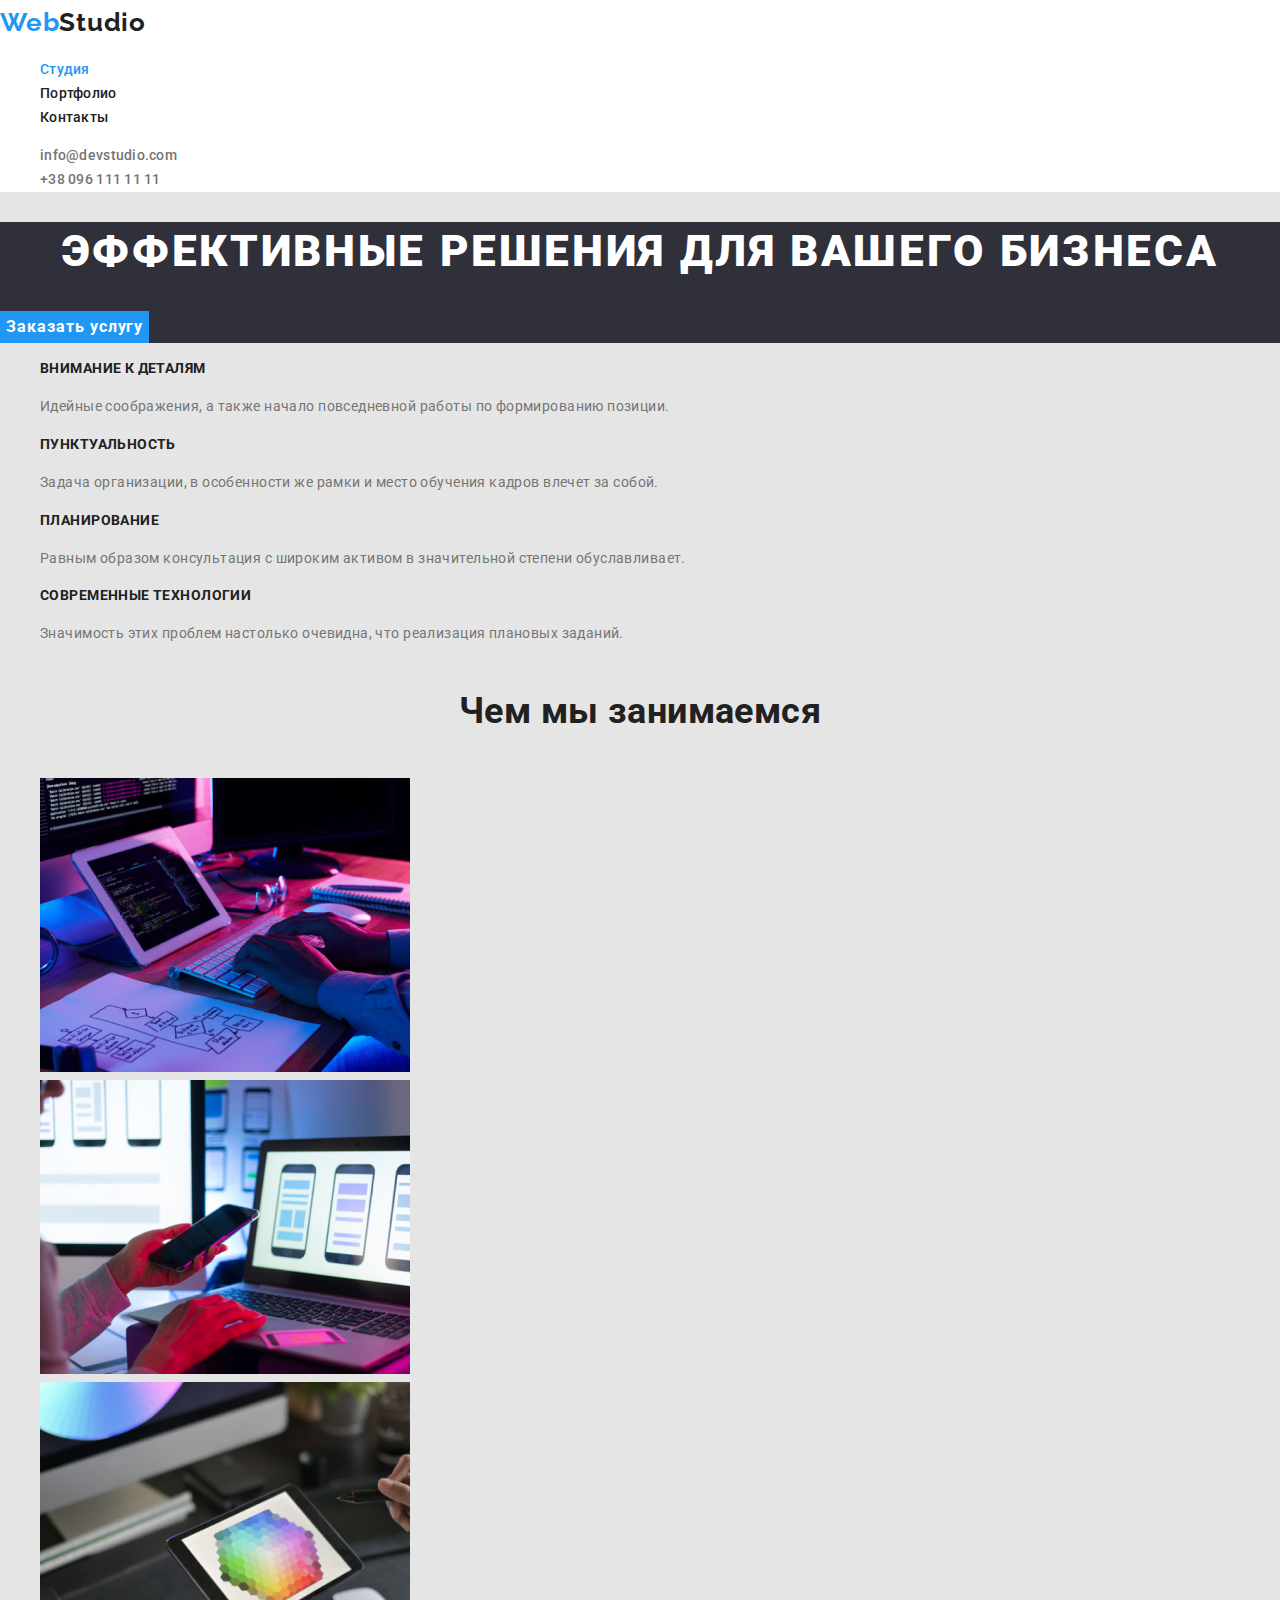
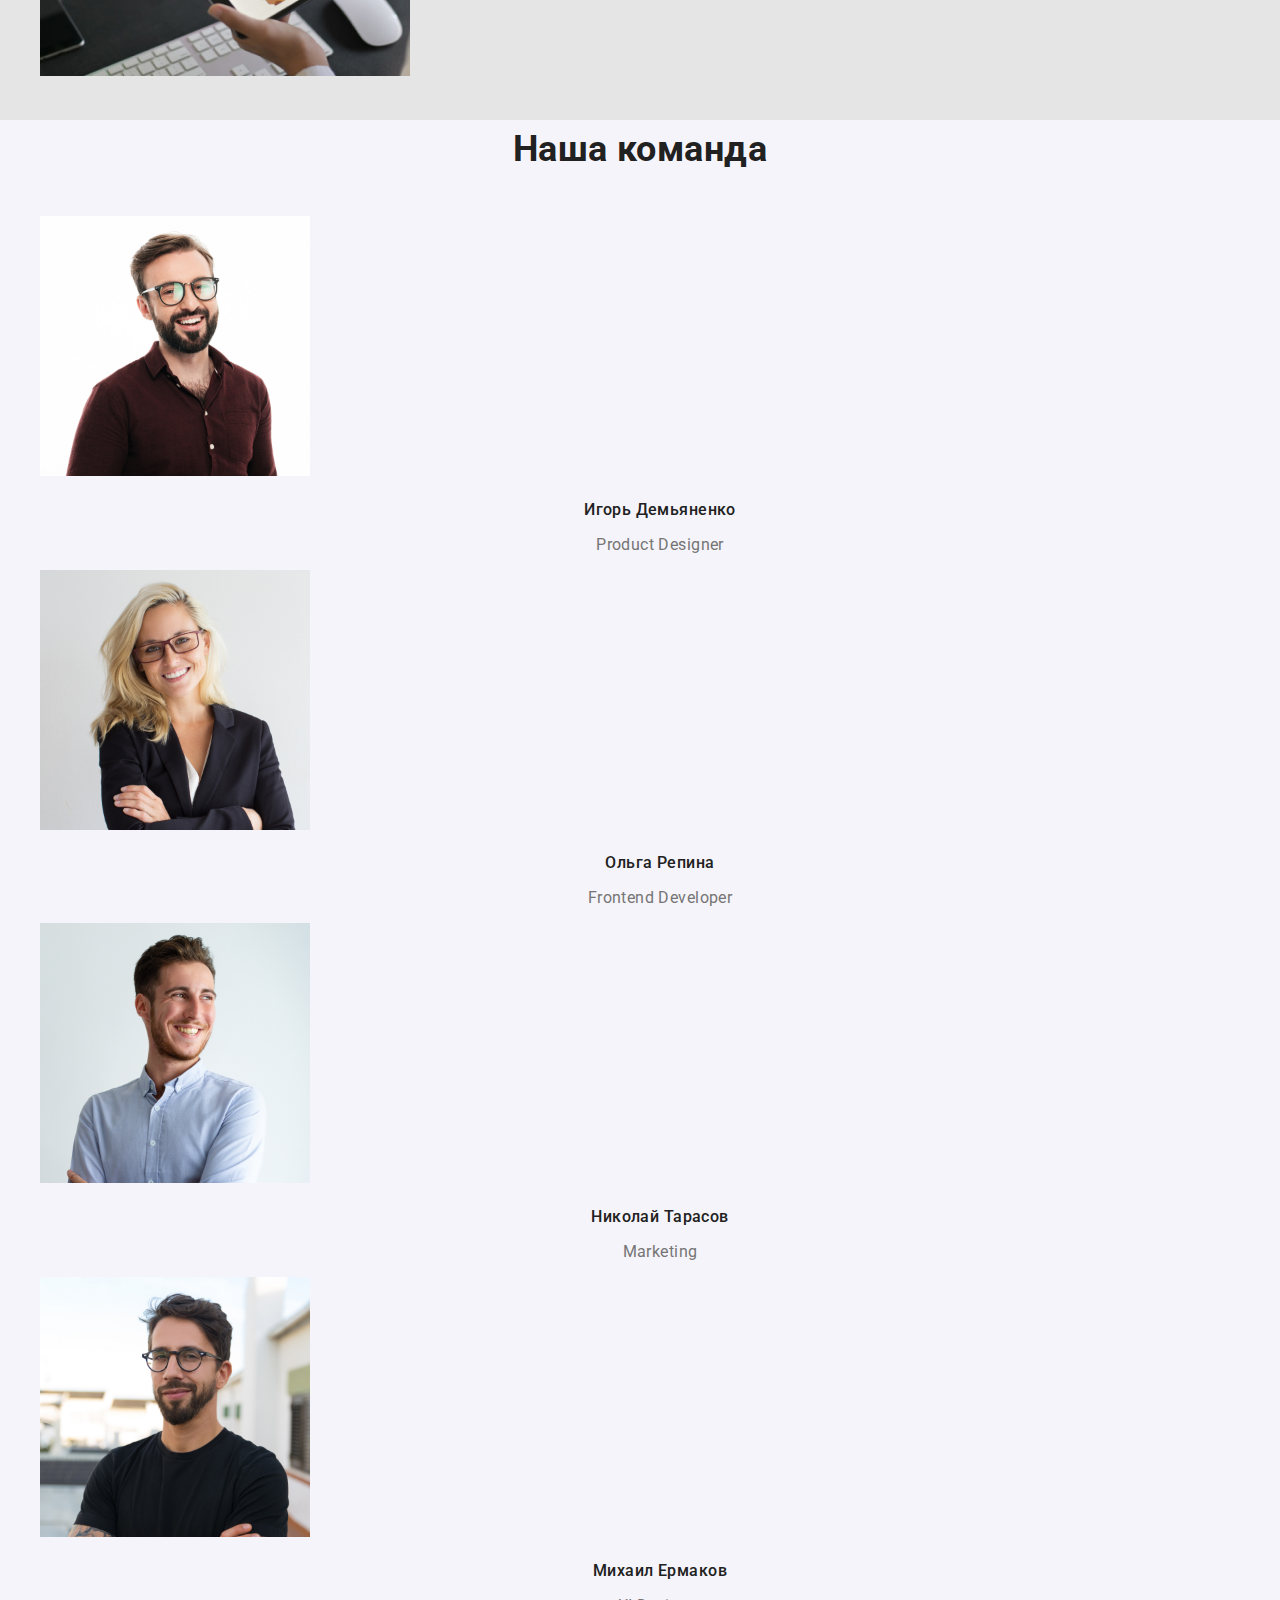
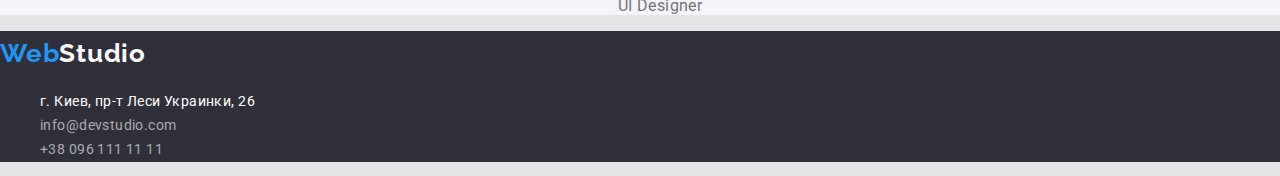
==== index.html @ c9cb8ce9 "створюэ стартовы сторынки проекту дз" ====
<!DOCTYPE html>
<html lang="ru">
  <head>
    <meta charset="UTF-8" />
    <meta name="viewport" content="width=device-width, initial-scale=1.0" />
    <title>WebStudio</title>
    <link href="https://fonts.googleapis.com/css2?family=Roboto:wght@400;500;700;900&display=swap" rel="stylesheet">
    <link rel="stylesheet" href="./css/normalize.css">
    <link rel="stylesheet" href="./css/styles.css">
  </head>
 <body>
    <header class="bg-color-white">
        <a href="./index.html" class="logo logo-color-header link-hf">
            <span class="logo-color">Web</span>Studio
        </a>
        <nav>
            <ul class="list menu">
                <li class="menu-item"> 
                    <a href="./index.html" class="link menu-link current">Студия</a>
              </li>
                <li> 
                    <a href="./portfolio.html" class="link menu-link">Портфолио</a>
              </li>
                <li> 
                    <a href="" class="link menu-link">Контакты</a>
              </li>
            </ul>   
        </nav>
      

      <ul class="list">
          <li>
              <a href="mailto:info@devstudio.com" class="link menu-link contacts ">info@devstudio.com</a>
          </li>
          <li>
              <a href="tel:+380961111111" class="link menu-link contacts">+38 096 111 11 11</a>
        </li>
      </ul>
    </header>
    
    <main>
        <div class="bg-color-dark">
            <section>
                <h1 class="page-title">Эффективные решения для вашего бизнеса</h1>
                    <button class="btn btn-studia" type="button">
                        Заказать услугу
                    </button>
            </section>
         </div>
    
        <section class="section">
            <ul class="list">
                <li>
                    <h2 class="section-title-caps">Внимание к деталям</h2>
                    <p>Идейные соображения, а также начало повседневной работы по формированию позиции.</p>
                </li>
                <li>
                    <h2 class="section-title-caps">Пунктуальность</h2>
                    <p>Задача организации, в особенности же рамки и место обучения кадров влечет за собой.</p>
                </li>
                <li>
                    <h2 class="section-title-caps">Планирование</h2>
                    <p>Равным образом консультация с широким активом в значительной степени обуславливает.</p>
                </li>
                <li>
                    <h2 class="section-title-caps">Современные технологии</h2>
                    <p>Значимость этих проблем настолько очевидна, что реализация плановых заданий.</p>
                </li>
            </ul>
        </section>
    
        <section class="section">
            <h3 class="section-title">Чем мы занимаемся</h3>
            <ul class="list">
                <li> <img src="./images/work_1.jpg" alt="разработка сайтов" width="370"></li>    
                <li><img src="./images/work_2.jpg" alt="разработка телефонных приложений" width="370"></li>
                <li><img src="./images/work_3.jpg" alt="дизайн" width="370"></li>
            </ul> 
        </section>
    
        <section class="section bg-color-blu">
            <h3 class="section-title">Наша команда</h3>
            <ul class="list">
                <li><img src="./images/product_designer.jpg" alt="Игорь Демьяненко Product Designer" width="270"/>
                    <h3 class="section-title-mini">Игорь Демьяненко</h3>
                    <p lang="en" class="paragraf">Product Designer</p>
                </li>
                <li><img src="./images/frontend_developer.jpg" alt="Ольга Репина Frontend Developer" width="270"/>
                    <h3 class="section-title-mini">Ольга Репина</h3>
                    <p lang="en" class="paragraf">Frontend Developer</p>
                </li>
                <li><img src="./images/marketing.jpg" alt="Николай Тарасов Marketing" width="270"/>
                    <h3 class="section-title-mini">Николай Тарасов</h3>
                    <p lang="en" class="paragraf">Marketing</p>
                </li>
                <li><img src="./images/uidesigner.jpg" alt="Михаил Ермаков UI Designer" width="270"/>
                    <h3 class="section-title-mini">Михаил Ермаков</h3>
                    <p lang="en" class="paragraf">UI Designer</p>
                </li>
                
            </ul>
    
        </section>
    </main>

<footer class="bg-color-dark">
    <a href="index.html#studia" class="logo logo-color-footer link-hf">
        <span class="logo-color">Web</span>Studio
    </a>
    <address>
        <ul class="list"> 
            <li><a href="https://goo.gl/maps/6ceKZBEV4WaBG7hH8" class="link footer-text address-color" target="blank" rel="noopener norefere">г. Киев, пр-т Леси Украинки, 26</a></li>
            <li><a href="mailto:info@devstudio.com" class="link footer-text mt-color">info@devstudio.com</a> <br></li>
            <li><a href="tel:+380961111111" class="link footer-text mt-color">+38 096 111 11 11</a></li>
        </ul>
    </address>
      

</footer>

  </body>
</html>
---- css/styles.css ----
/* raleway-700 - latin_cyrillic */
@font-face {
    font-family: 'Raleway';
    font-style: normal;
    font-weight: 700;
    src: url('../fonts/raleway-v18-latin_cyrillic-700.eot'); 
    src: local(''),
         url('../fonts/raleway/raleway-v18-latin_cyrillic-700.eot?#iefix') format('embedded-opentype'), 
         url('../fonts/raleway/raleway-v18-latin_cyrillic-700.woff2') format('woff2'),
         url('../fonts/raleway/raleway-v18-latin_cyrillic-700.woff') format('woff'), 
         url('../fonts/raleway/raleway-v18-latin_cyrillic-700.ttf') format('truetype'),
         url('../fonts/raleway/raleway-v18-latin_cyrillic-700.svg#Raleway') format('svg');
  }


:root {
    --primari-text-color: #757575;
    --title-text-color: #212121;
    --accent-color: #2196F3;
    --title-page-color: #FFFFFF;
    --bg-color: #E5E5E5;
    --bg-dark-color: #2F303A;
    --bg-color-blu: #F5F4FA;
}

body {
    font-family: "Roboto", sans-serif;
    font-weight: 400;
    font-size: 14px;
    line-height: 1.71;
    letter-spacing: 0.03em;
    color: var(--primari-text-color);
    background-color: var(--bg-color); 
    width: 100%;

}

.list {
    list-style: none;
}

/* стилі для всіх ссилок */
.link,
.link-hf {
    color: inherit;
    text-decoration: none;
}

.link:hover,
.link:focus { 
    color: var(--accent-color);
}
 

 /* стилі для кнопок */
 .btn {
    
    font-family: inherit;
    font-size: 16px;
    text-align: center;
 }

 .btn-studia {
    font-weight: 700;
    line-height:1.87;
    display: flex;
    align-items: center;
    letter-spacing: 0.06em;
    color: var(--title-page-color);
    background-color: var(--accent-color);
    border: none;
 }

 .btn-portfolio {
    font-weight: 500;
    line-height:1.62;
    letter-spacing: 0.03em;
    color: var(--title-text-color);
    background-color:#F5F4FA;
    border: none;
 }
.btn-portfolio:hover,
.btn-portfolio:focus {
    background-color: var(--accent-color);
    color: var(--title-page-color);
}

 
 /* стилі для лого*/
 .logo {
    font-family: "Raleway", sans-serif;
    font-weight: 700;
    font-size: 26px;
    line-height: 1,192;
    letter-spacing: 0.03em;
}
.logo-color {
    color: var(--accent-color);
}

.logo-color-header {
    color: var(--title-text-color);
}

.logo-color-footer {
    color: var(--title-page-color);
}


 /* стилі для меню */
.menu-link,
.contacts {
    font-weight: 500;
    font-size: 14px;
    line-height: 1.142;
    letter-spacing: 0.02em;
    color: var(--title-text-color);
}

.current {
    color: var(--accent-color);
}

.contacts {
    color: var(--primari-text-color);
}

/* стилі для всіх заголовків  */
.section-title {
    color: var(--title-text-color);
    font-weight: 700;
    font-size: 36px;
    line-height: 1.66;
    text-align: center;
}



.section-title-mini {
    font-size: 16px;
    line-height: 1.187;
    font-weight: 500;
    text-align: center;
    color: var(--title-text-color);
    
}


.section-title-caps {
    font-weight: 700;
    font-size: 14px;
    line-height: 1.14x;
    text-transform: uppercase;
    color: var(--title-text-color);
    
}


 .page-title {
    color: var(--title-page-color);
    font-size: 44px;
    font-weight: 900;
    line-height: 1.36;
    letter-spacing: 0.06em;
    text-align: center;
    text-transform: uppercase;   
 }

 .title-progect {
    font-weight: 700;
    font-size: 18px;
    line-height: 2;
    letter-spacing: 0.06em;
    color: var(--title-text-color);
}

/* стилі для тексту */
.paragraf {
    font-size: 16px;
    line-height: 1.187;
    text-align: center;
}

.paragraf-ptf {
    font-size: 16px;
    line-height: 1.87;
}

.footer-text {
    font-weight: 400;
    font-size: 14px;
    line-height: 1.71;
    }

.address-color {
    color: var(--title-page-color);
}

.mt-color {
    color: rgba(255, 255, 255, 0.6);
}

address {
    font-style: normal;
}


/* стилі для фону */
.bg-color-dark {
    background-color: var(--bg-dark-color);
}

.bg-color-white {
    background: var(--title-page-color);
}

.bg-color-blu {
    background: var(--bg-color-blu);
}


/* довжина сторінки */
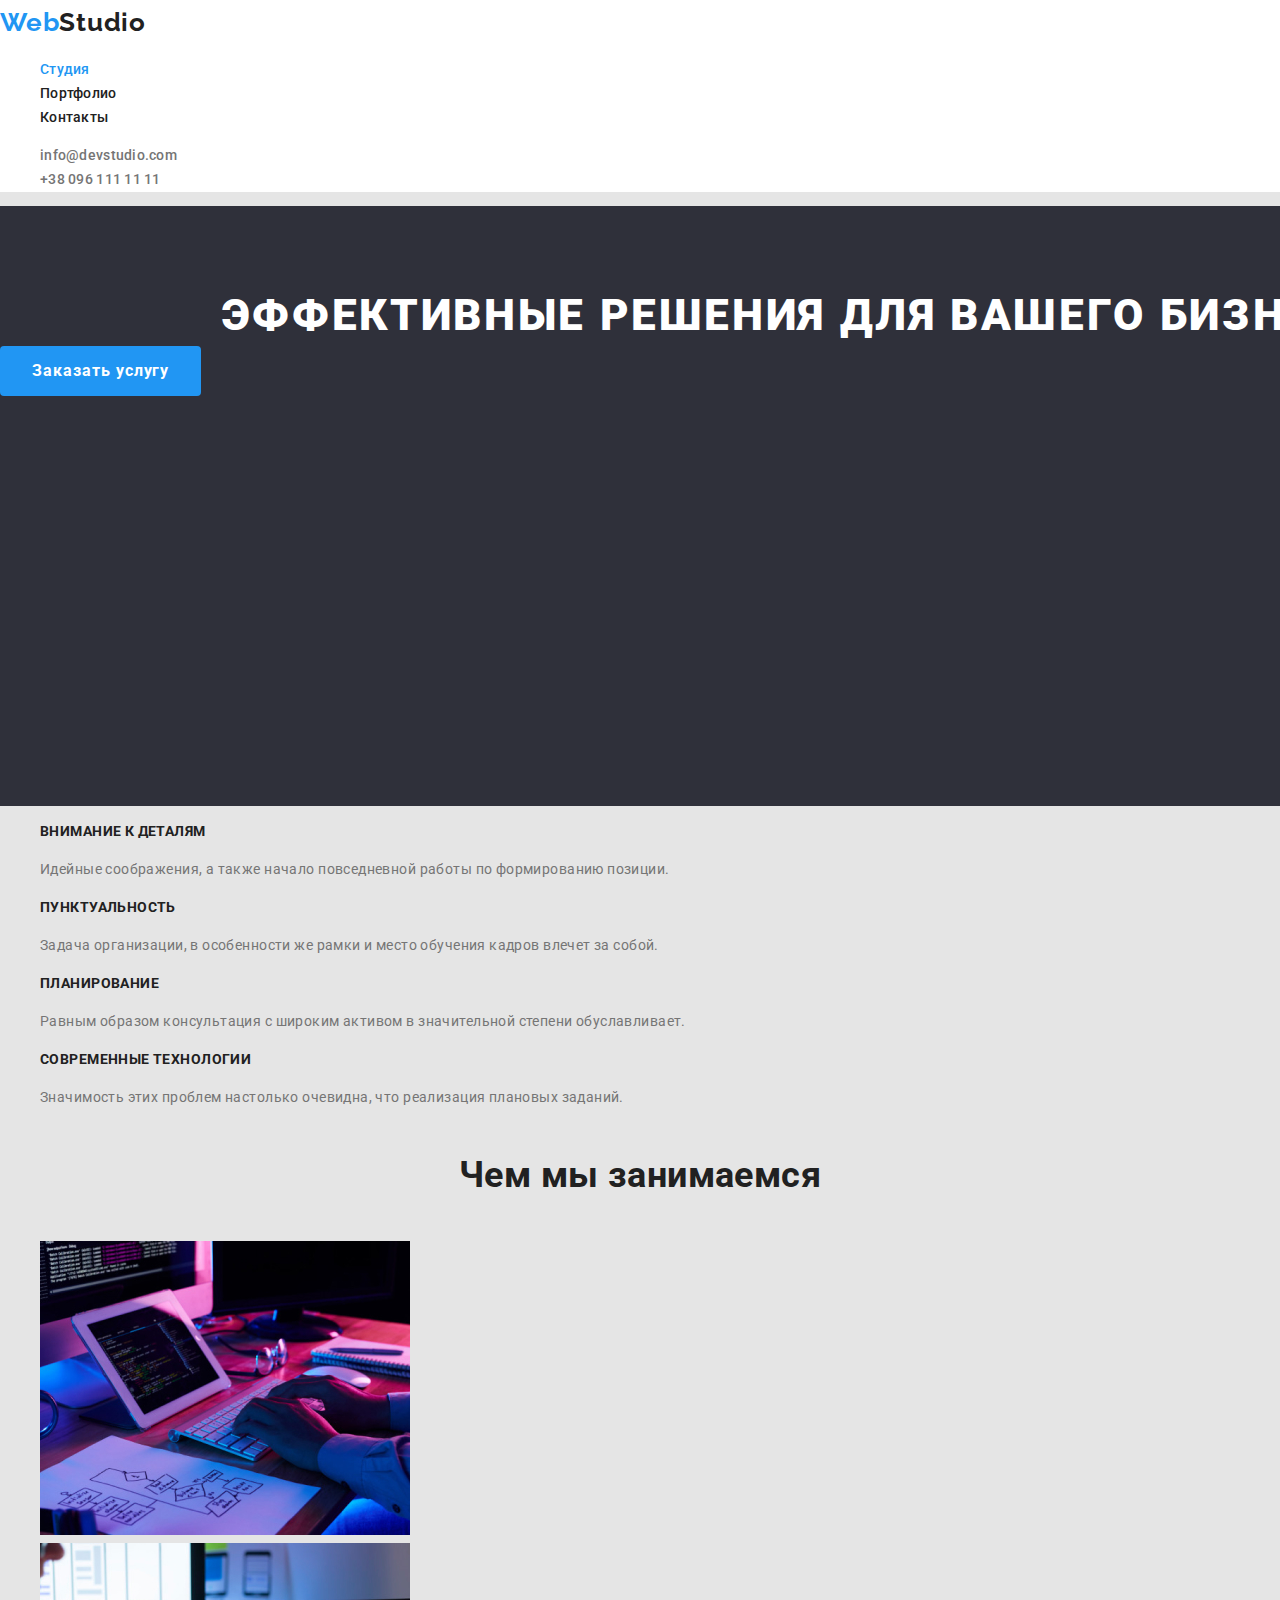
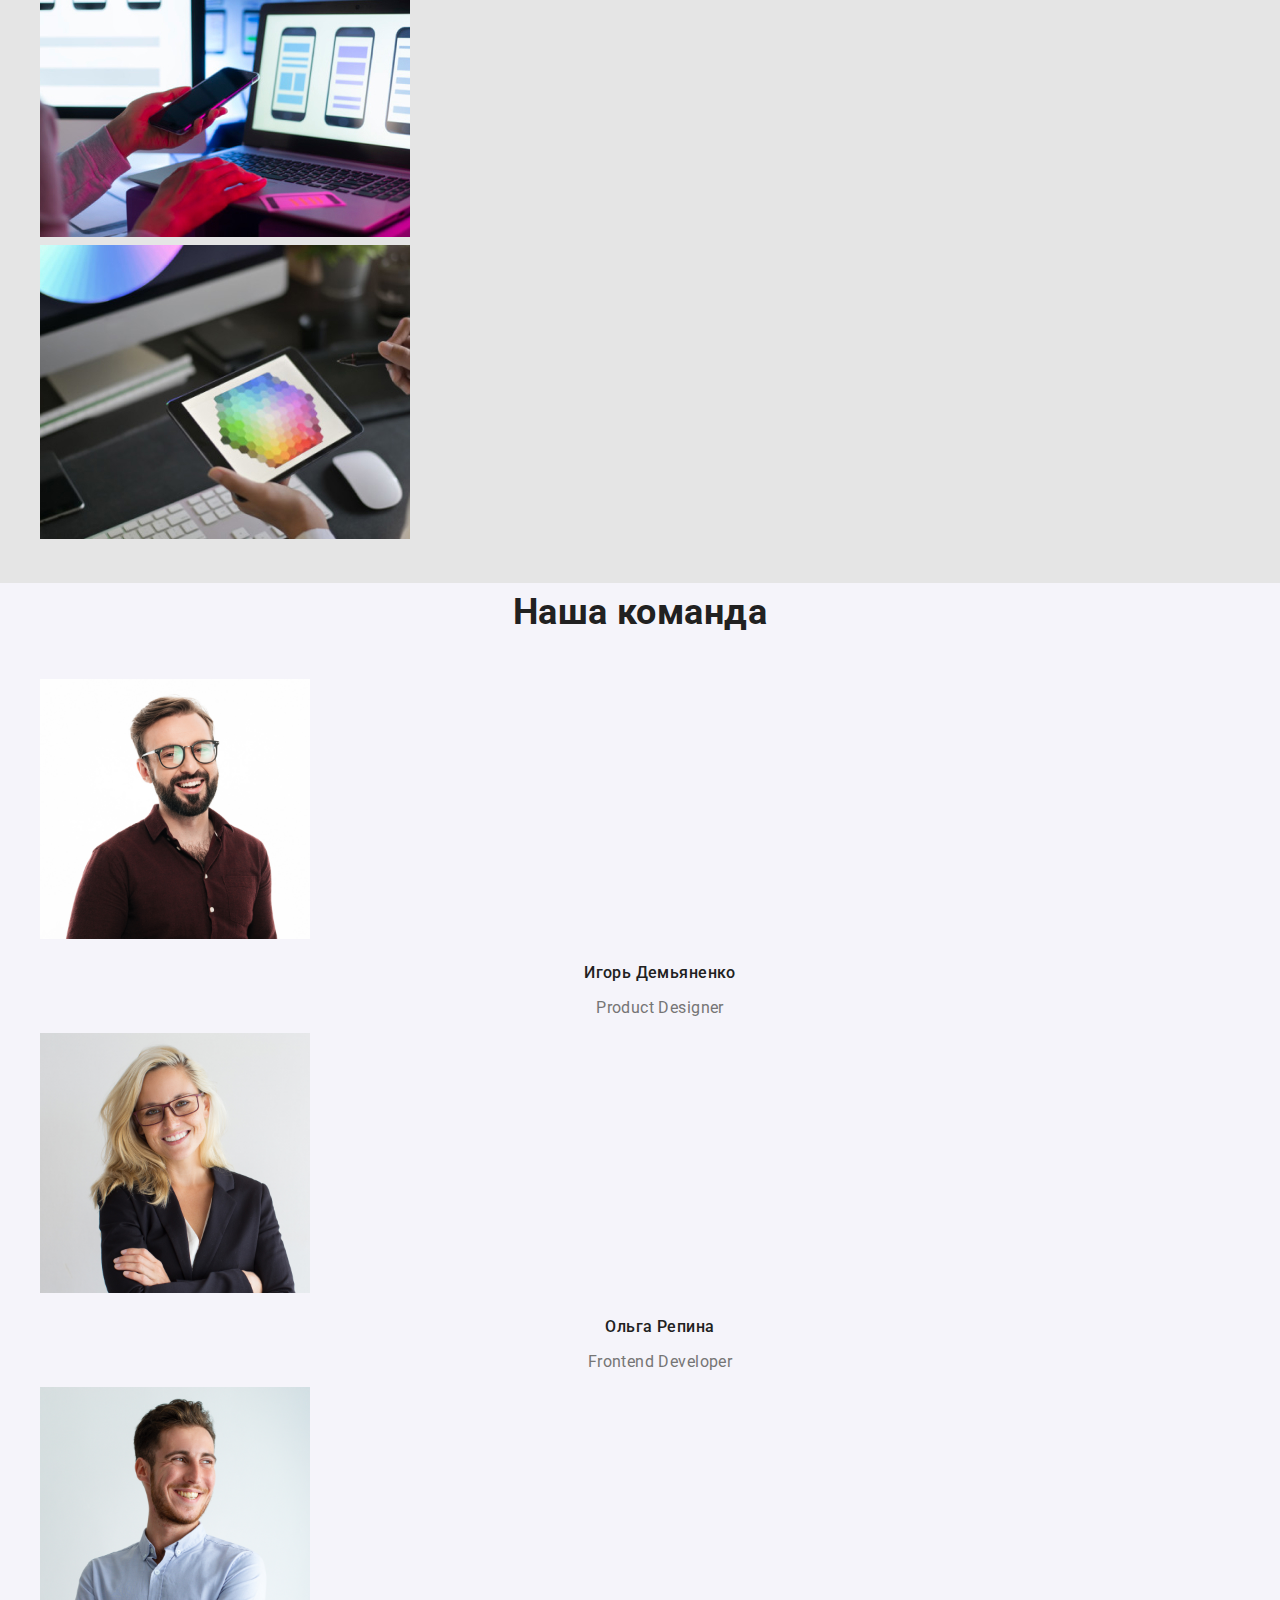
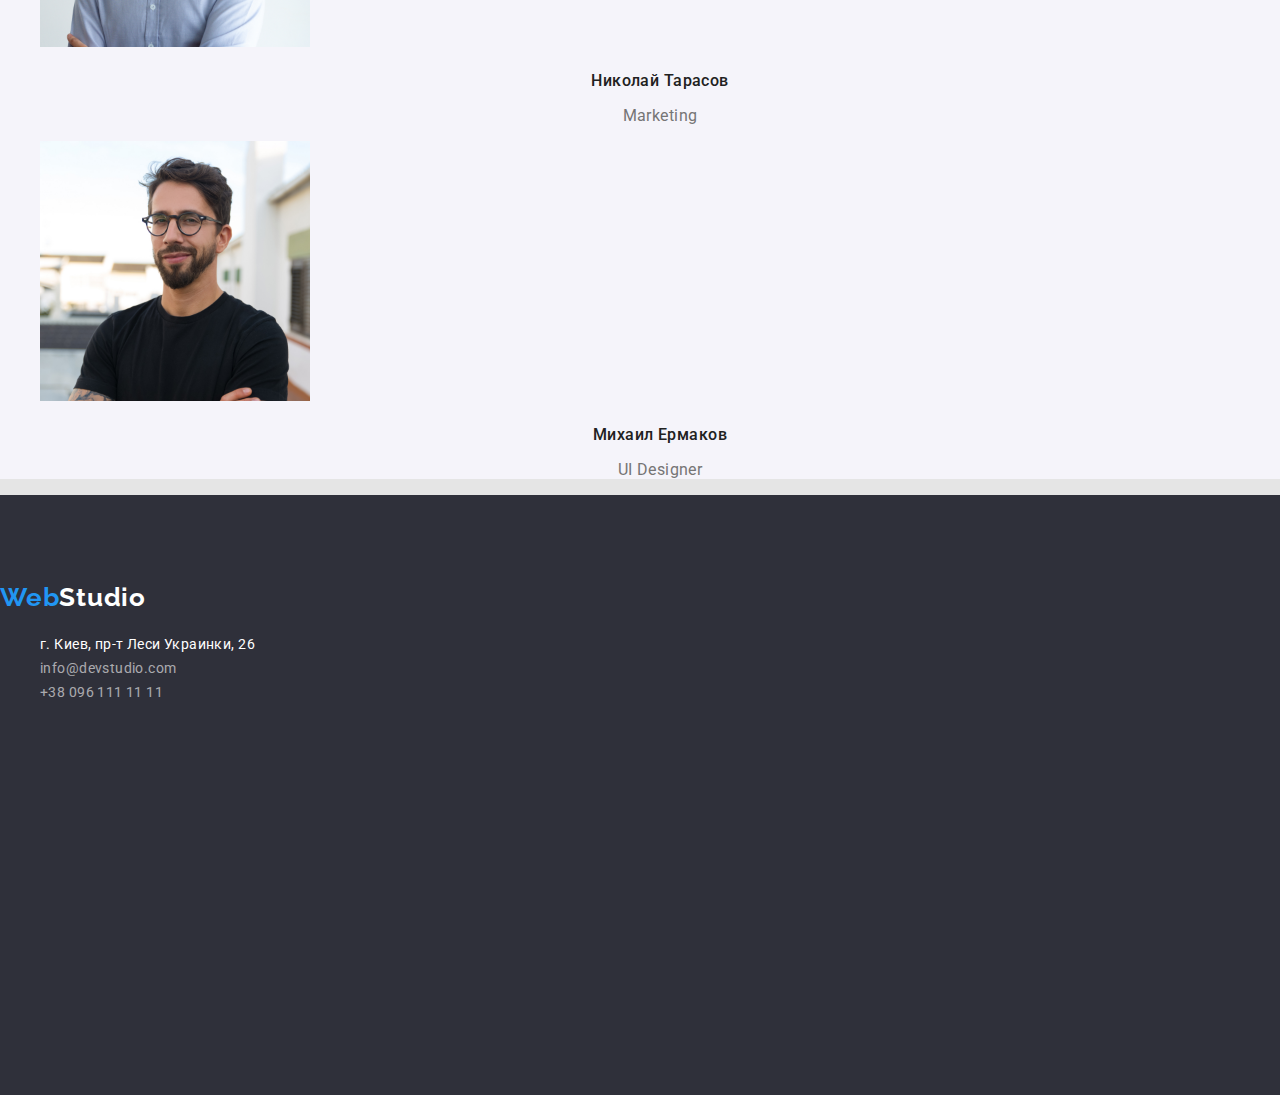
==== commit b9a14570: "стилызуэ кнопки" ====
--- a/index.html
+++ b/index.html
@@ -5,7 +5,7 @@
     <meta name="viewport" content="width=device-width, initial-scale=1.0" />
     <title>WebStudio</title>
     <link href="https://fonts.googleapis.com/css2?family=Roboto:wght@400;500;700;900&display=swap" rel="stylesheet">
-    <link rel="stylesheet" href="./css/normalize.css">
+    <link rel="stylesheet" href="https://cdnjs.cloudflare.com/ajax/libs/modern-normalize/1.0.0/modern-normalize.css">
     <link rel="stylesheet" href="./css/styles.css">
   </head>
  <body>
--- a/css/styles.css
+++ b/css/styles.css
@@ -58,6 +58,7 @@
     font-family: inherit;
     font-size: 16px;
     text-align: center;
+    border-radius: 4px;
  }
 
  .btn-studia {
@@ -69,6 +70,11 @@
     color: var(--title-page-color);
     background-color: var(--accent-color);
     border: none;
+    padding: 10px 32px;
+    min-width: 200px;
+    text-align: center;
+    
+   /* margin: 350px 700px 200px 700px; */
  }
 
  .btn-portfolio {
@@ -78,6 +84,10 @@
     color: var(--title-text-color);
     background-color:#F5F4FA;
     border: none;
+    padding: 6px 22px;
+    min-width: 73px;
+    text-align: center;
+
  }
 .btn-portfolio:hover,
 .btn-portfolio:focus {
@@ -163,7 +173,9 @@
     line-height: 1.36;
     letter-spacing: 0.06em;
     text-align: center;
-    text-transform: uppercase;   
+    text-transform: uppercase;  
+    margin: 0;
+    padding: 0;
  }
 
  .title-progect {
@@ -208,6 +220,12 @@
 /* стилі для фону */
 .bg-color-dark {
     background-color: var(--bg-dark-color);
+    height: 600px;
+    width: 1600px;
+    padding-left: 0px;
+    padding-top: 80px;
+    border-radius: [object Object]px;
+
 }
 
 .bg-color-white {
@@ -219,10 +237,14 @@
 }
 
 
-/* довжина сторінки */
-
-
-
-
-
-
+/* геометрыя сторынки */
+
+.container {
+   
+}
+
+
+
+
+
+
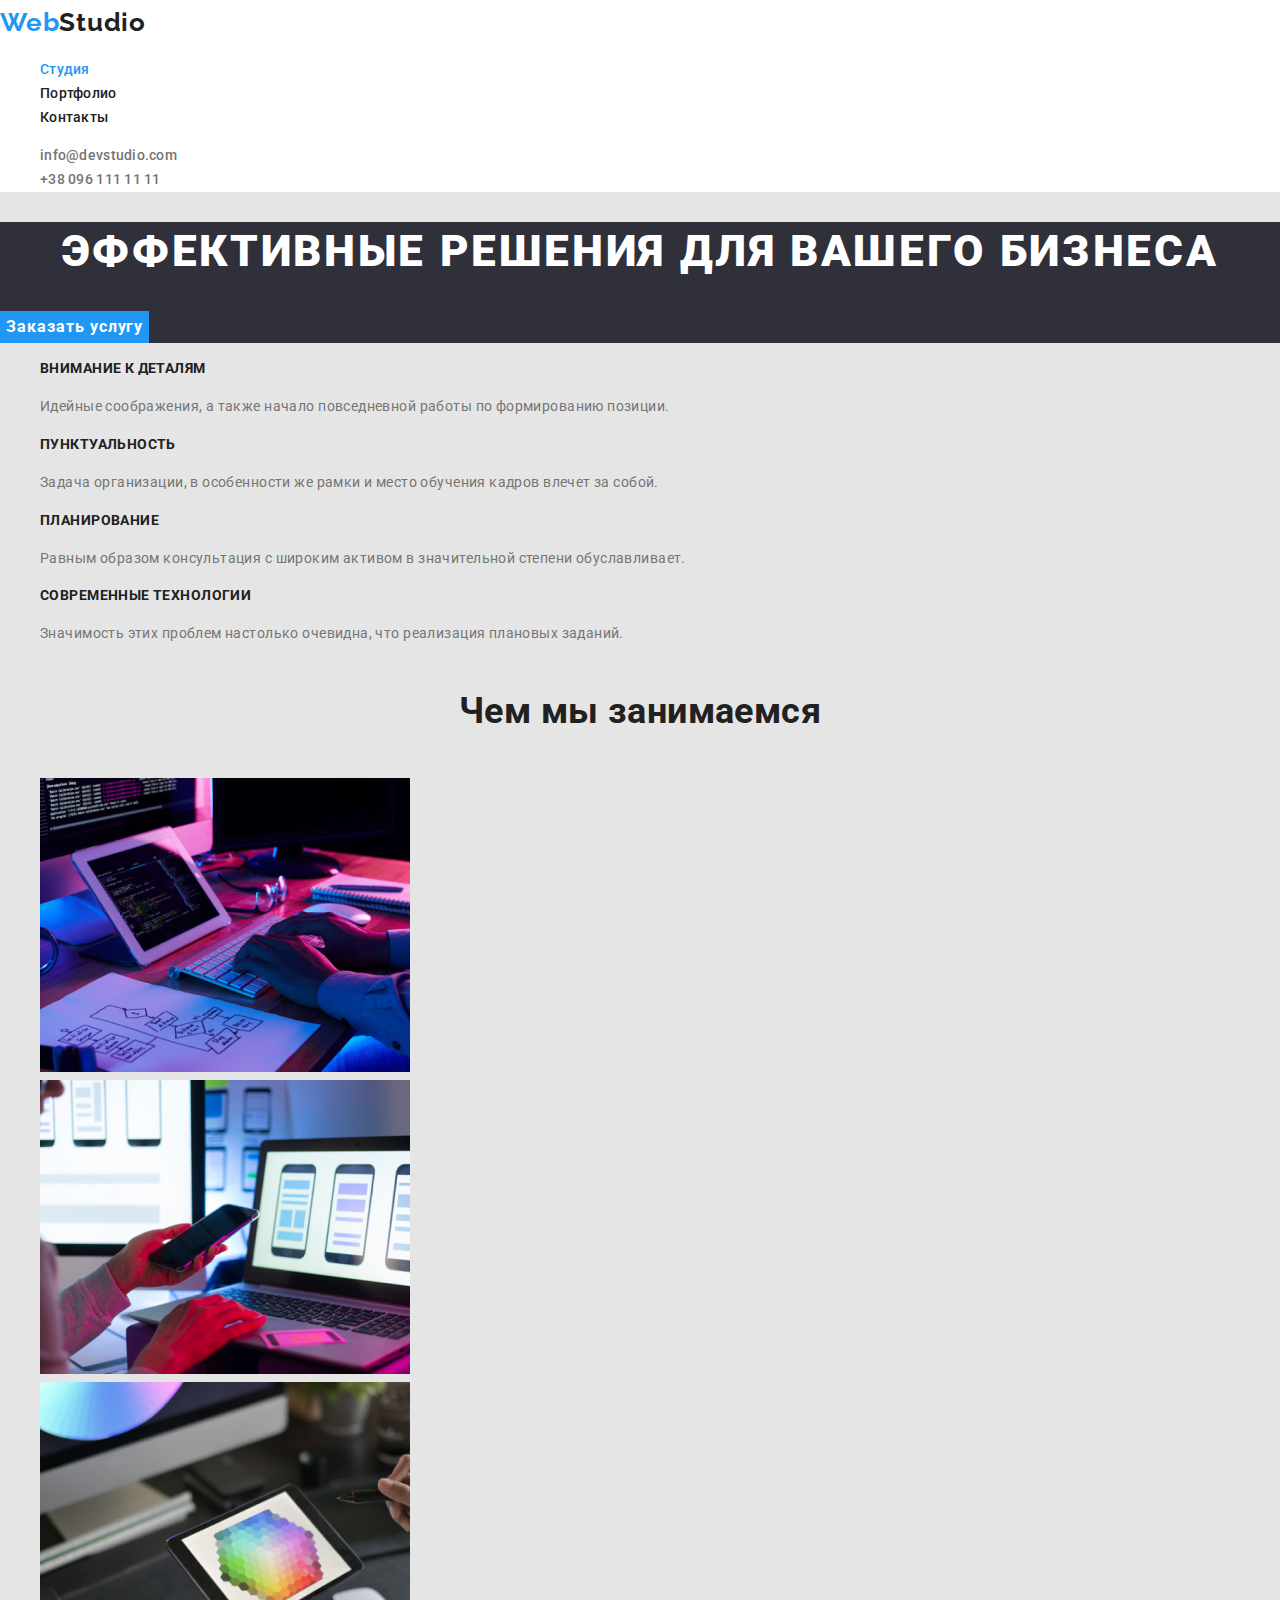
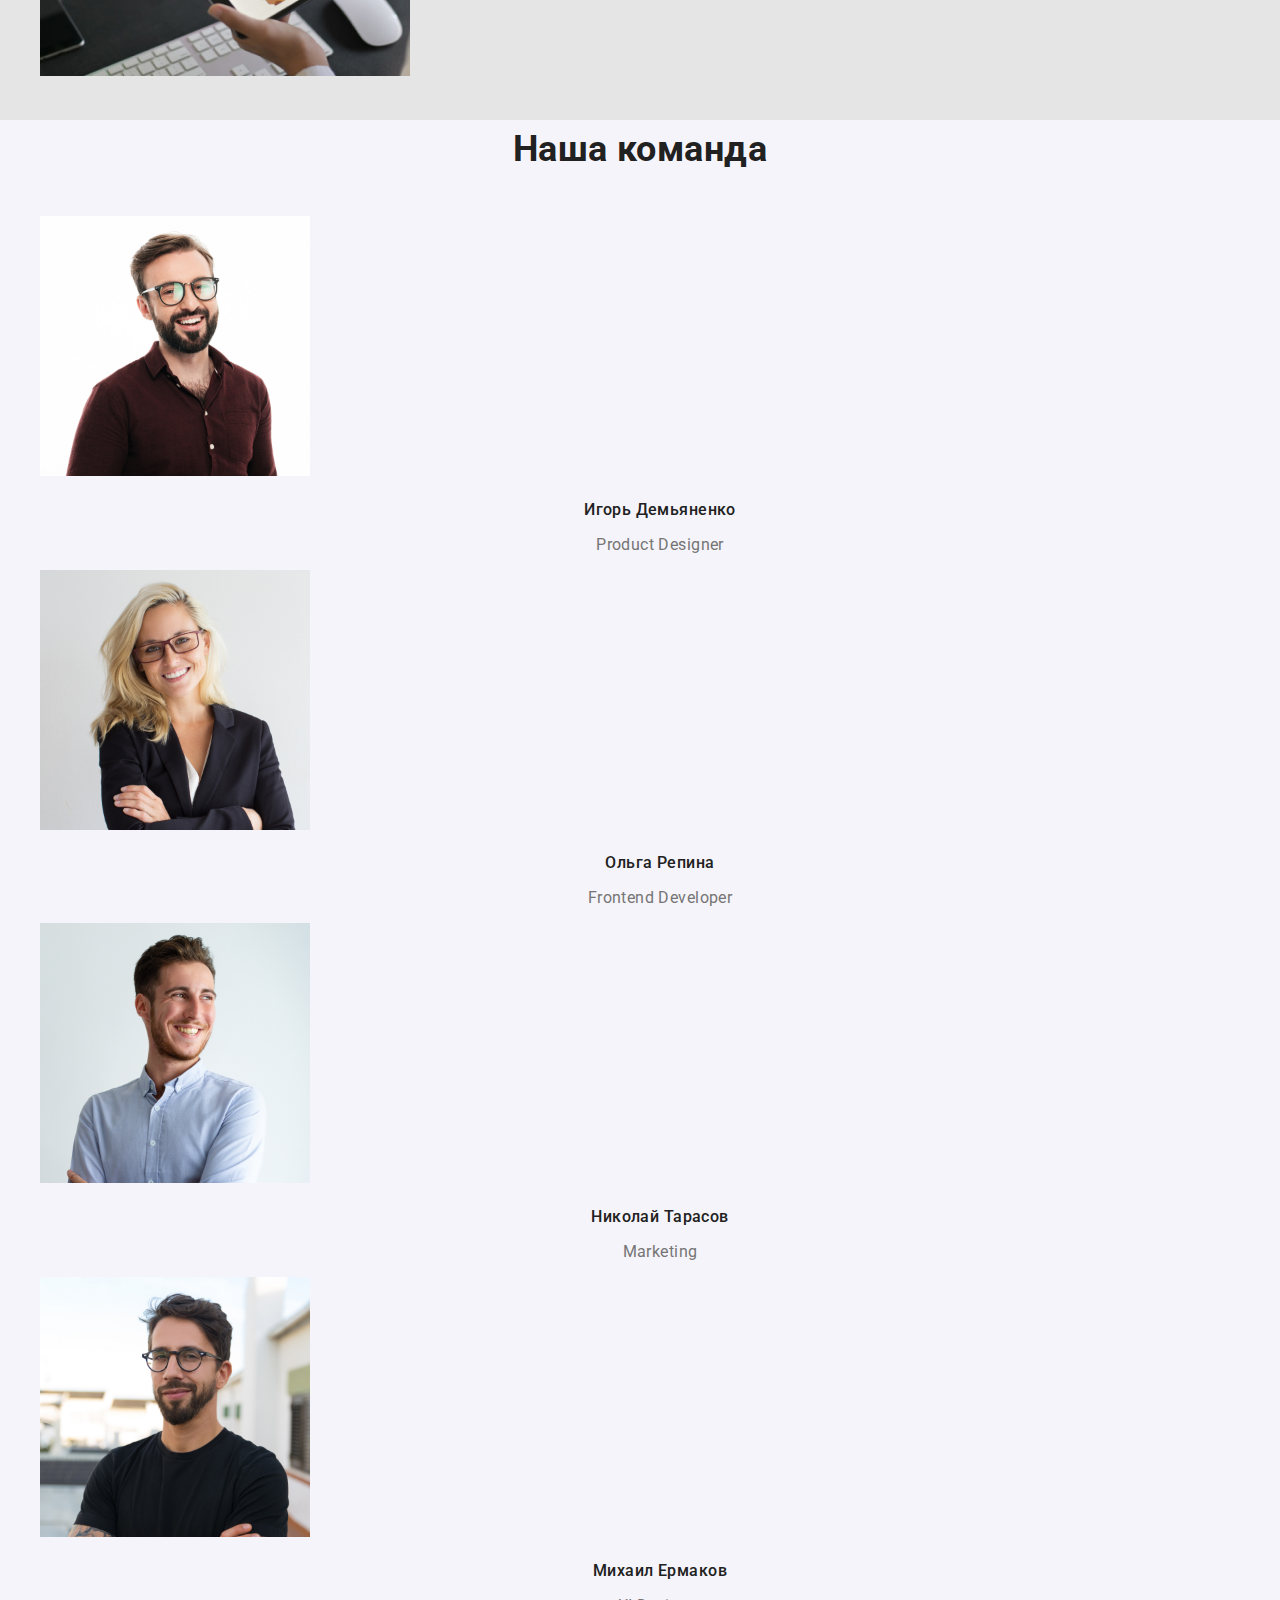
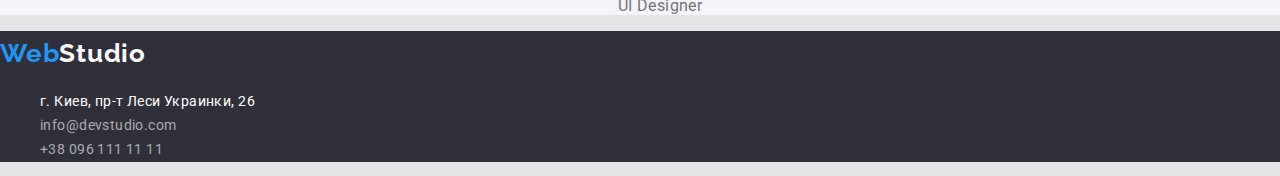
==== commit 0608d409: "обнуляє всі внесені правки" ====
--- a/index.html
+++ b/index.html
@@ -5,7 +5,7 @@
     <meta name="viewport" content="width=device-width, initial-scale=1.0" />
     <title>WebStudio</title>
     <link href="https://fonts.googleapis.com/css2?family=Roboto:wght@400;500;700;900&display=swap" rel="stylesheet">
-    <link rel="stylesheet" href="https://cdnjs.cloudflare.com/ajax/libs/modern-normalize/1.0.0/modern-normalize.css">
+    <link rel="stylesheet" href="./css/normalize.css">
     <link rel="stylesheet" href="./css/styles.css">
   </head>
  <body>
--- a/css/styles.css
+++ b/css/styles.css
@@ -58,7 +58,6 @@
     font-family: inherit;
     font-size: 16px;
     text-align: center;
-    border-radius: 4px;
  }
 
  .btn-studia {
@@ -70,11 +69,6 @@
     color: var(--title-page-color);
     background-color: var(--accent-color);
     border: none;
-    padding: 10px 32px;
-    min-width: 200px;
-    text-align: center;
-    
-   /* margin: 350px 700px 200px 700px; */
  }
 
  .btn-portfolio {
@@ -84,10 +78,6 @@
     color: var(--title-text-color);
     background-color:#F5F4FA;
     border: none;
-    padding: 6px 22px;
-    min-width: 73px;
-    text-align: center;
-
  }
 .btn-portfolio:hover,
 .btn-portfolio:focus {
@@ -173,9 +163,7 @@
     line-height: 1.36;
     letter-spacing: 0.06em;
     text-align: center;
-    text-transform: uppercase;  
-    margin: 0;
-    padding: 0;
+    text-transform: uppercase;   
  }
 
  .title-progect {
@@ -220,12 +208,6 @@
 /* стилі для фону */
 .bg-color-dark {
     background-color: var(--bg-dark-color);
-    height: 600px;
-    width: 1600px;
-    padding-left: 0px;
-    padding-top: 80px;
-    border-radius: [object Object]px;
-
 }
 
 .bg-color-white {
@@ -237,14 +219,10 @@
 }
 
 
-/* геометрыя сторынки */
-
-.container {
-   
-}
-
-
-
-
-
-
+/* довжина сторінки */
+
+
+
+
+
+
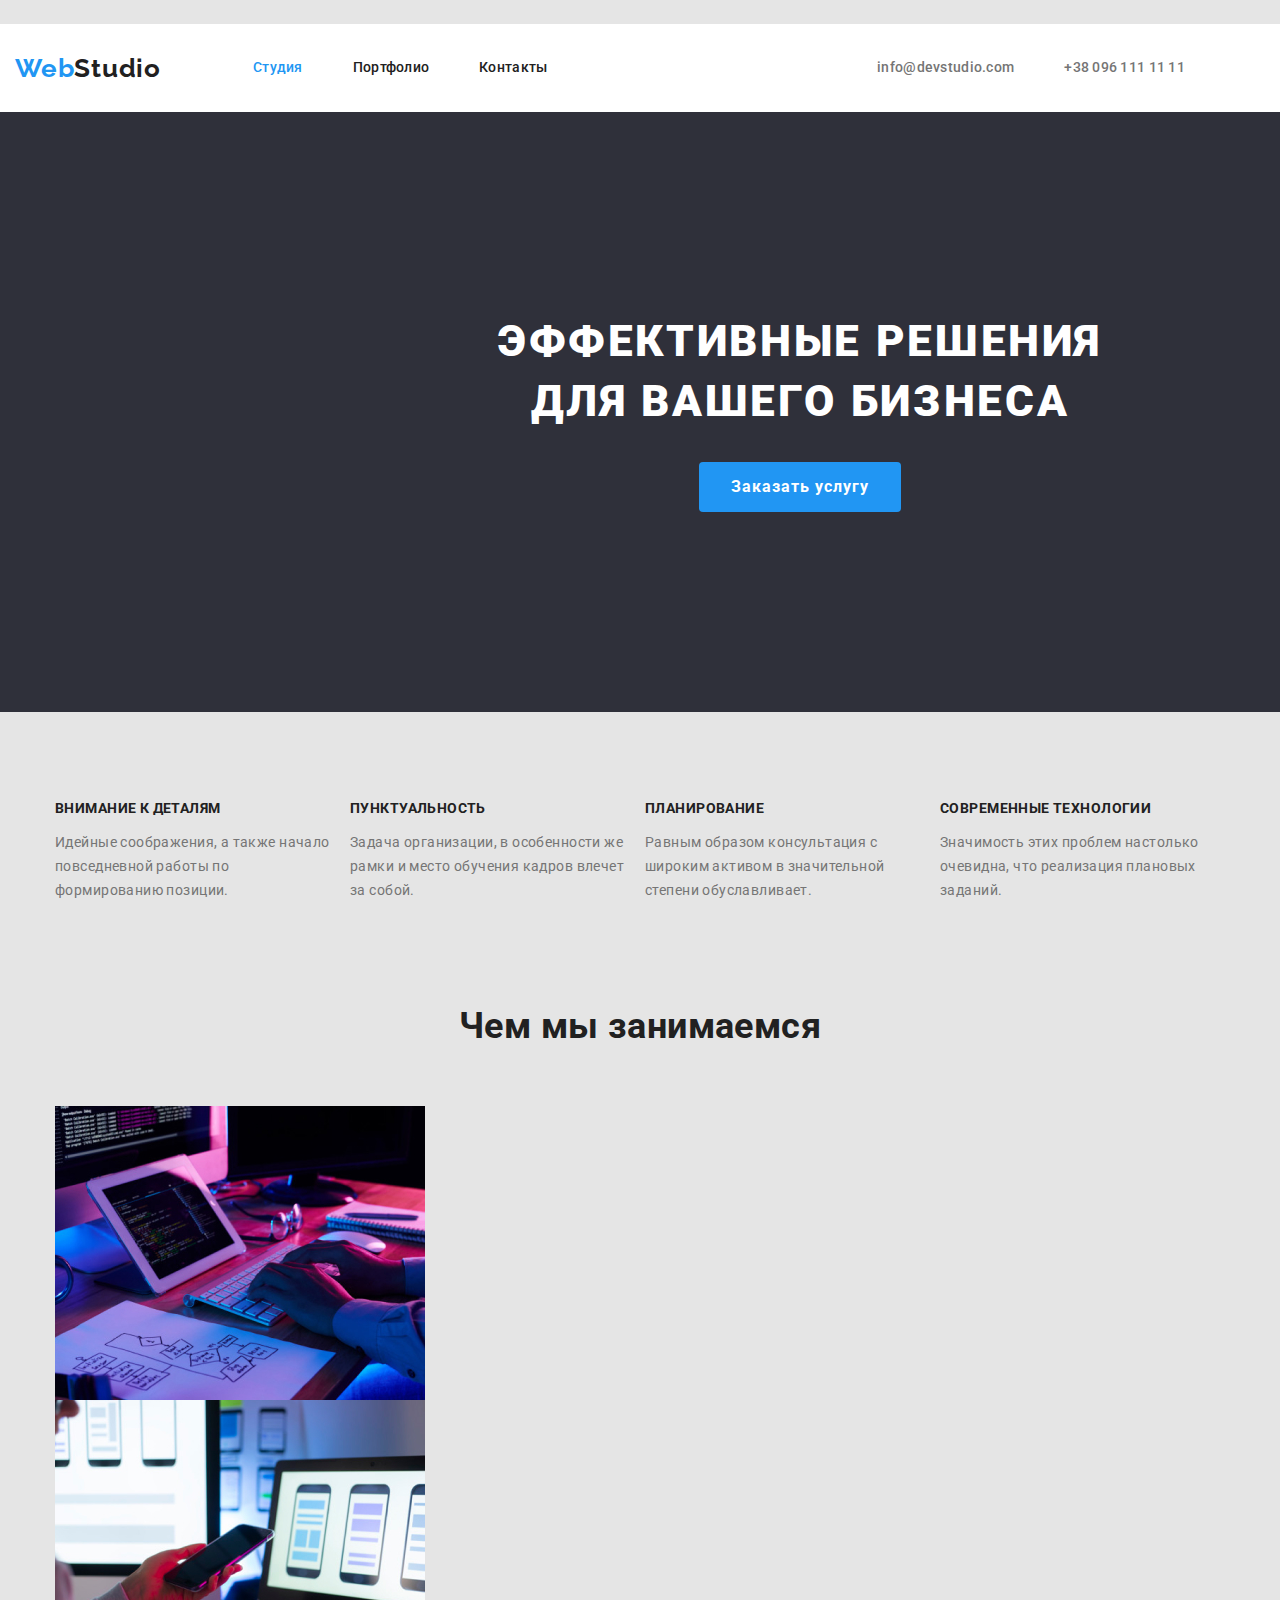
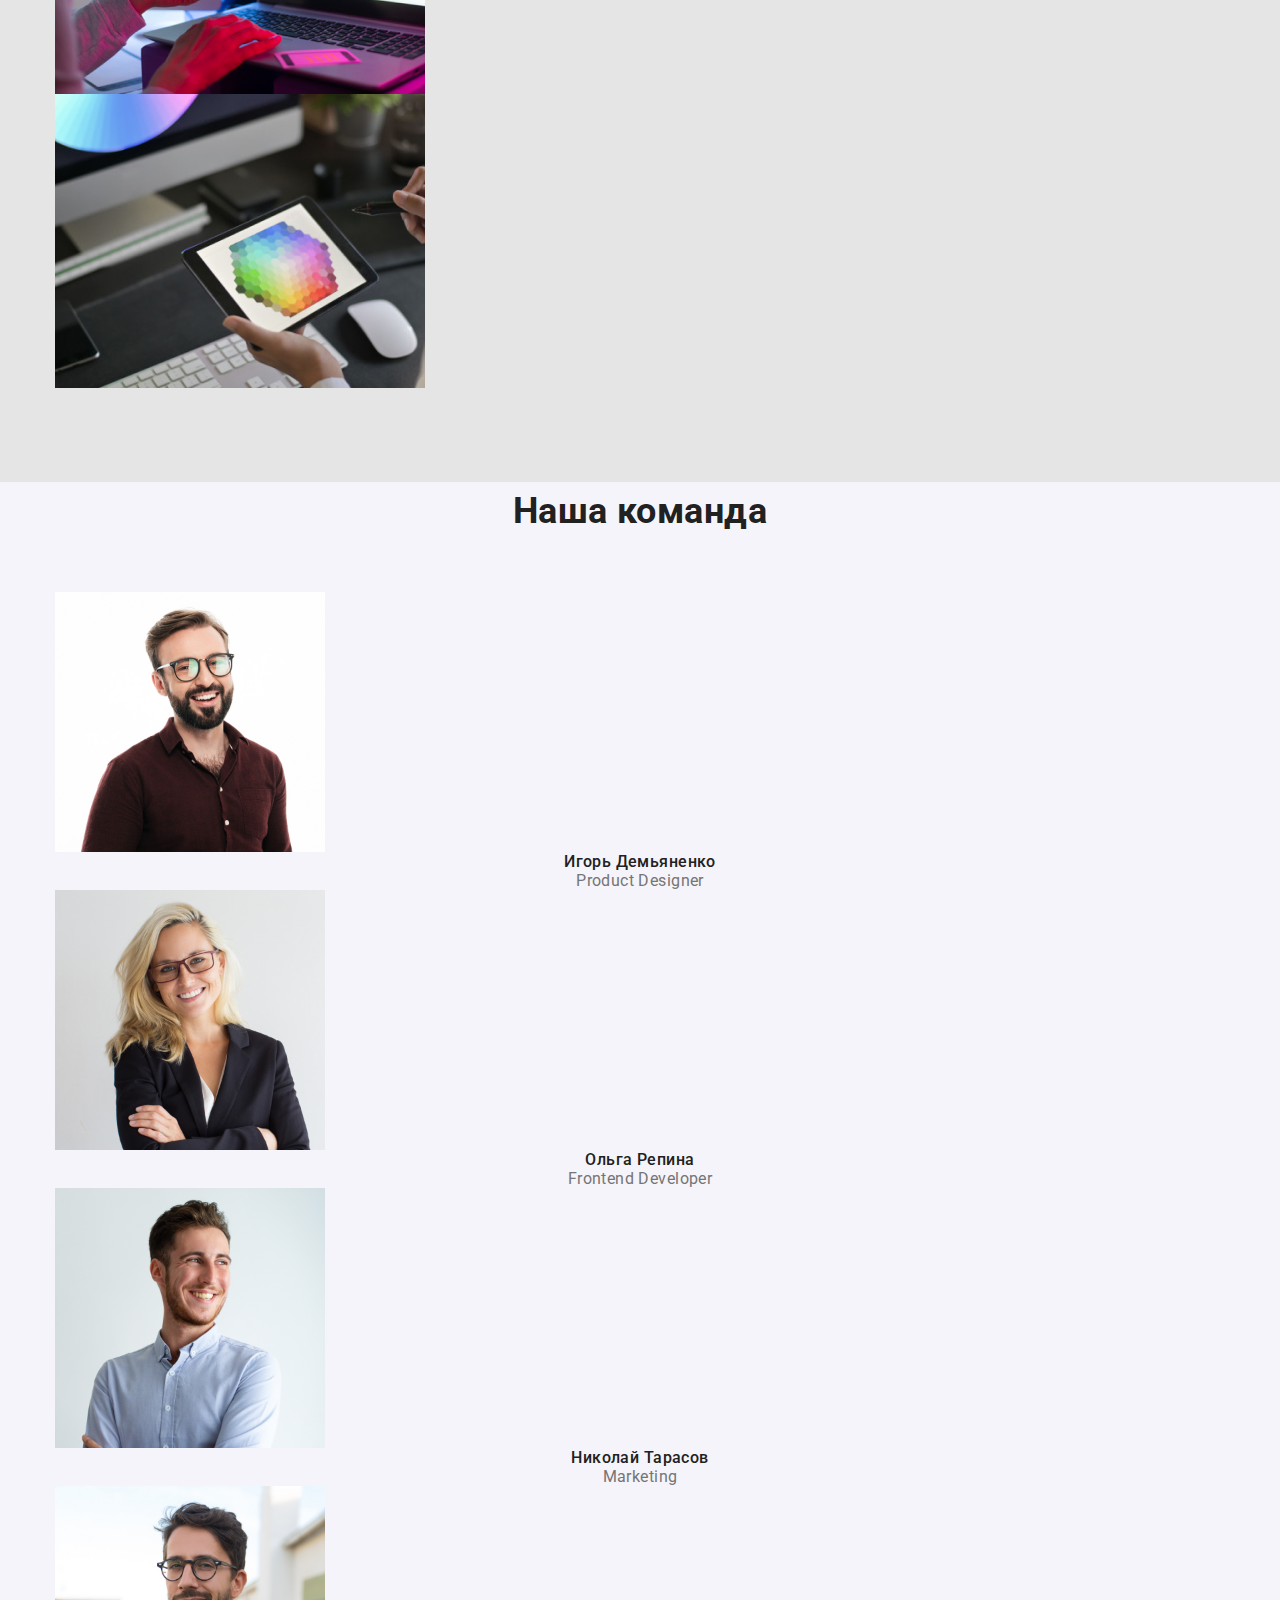
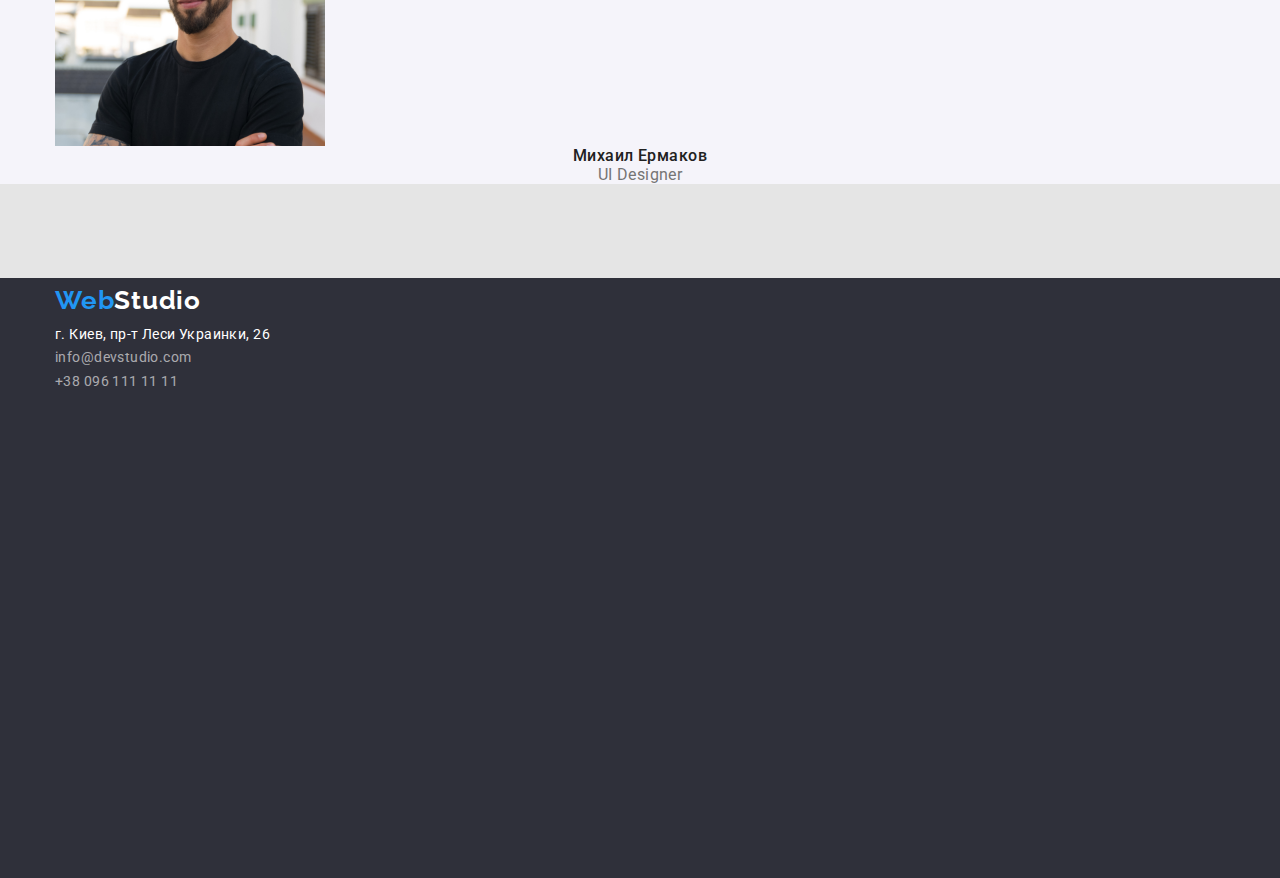
==== commit 4cbaceb4: "стилізує навігацію, героя і один блок" ====
--- a/index.html
+++ b/index.html
@@ -5,117 +5,128 @@
     <meta name="viewport" content="width=device-width, initial-scale=1.0" />
     <title>WebStudio</title>
     <link href="https://fonts.googleapis.com/css2?family=Roboto:wght@400;500;700;900&display=swap" rel="stylesheet">
-    <link rel="stylesheet" href="./css/normalize.css">
+    <link rel="stylesheet" href="https://cdnjs.cloudflare.com/ajax/libs/modern-normalize/1.0.0/modern-normalize.css">
     <link rel="stylesheet" href="./css/styles.css">
   </head>
  <body>
     <header class="bg-color-white">
-        <a href="./index.html" class="logo logo-color-header link-hf">
-            <span class="logo-color">Web</span>Studio
-        </a>
-        <nav>
-            <ul class="list menu">
-                <li class="menu-item"> 
-                    <a href="./index.html" class="link menu-link current">Студия</a>
-              </li>
-                <li> 
-                    <a href="./portfolio.html" class="link menu-link">Портфолио</a>
-              </li>
-                <li> 
-                    <a href="" class="link menu-link">Контакты</a>
-              </li>
-            </ul>   
-        </nav>
-      
+        <div class="container header-container">
+            <a href="./index.html" class="logo logo-color-header link-hf heder-logo">
+                <span class="logo-color">Web</span>Studio
+            </a>
+            <nav class="navigation">
+                <ul class="list menu">
+                        <li class="menu-item"> 
+                            <a href="./index.html" class="link menu-link current">Студия</a>
+                    </li>
+                        <li class="menu-item"> 
+                            <a href="./portfolio.html" class="link menu-link">Портфолио</a>
+                    </li>
+                        <li class="menu-item"> 
+                            <a href="" class="link menu-link">Контакты</a>
+                    </li>
+                </ul>  
+            
+            </nav>
+        
 
-      <ul class="list">
-          <li>
-              <a href="mailto:info@devstudio.com" class="link menu-link contacts ">info@devstudio.com</a>
-          </li>
-          <li>
-              <a href="tel:+380961111111" class="link menu-link contacts">+38 096 111 11 11</a>
-        </li>
-      </ul>
+                <ul class="list menu">
+                    <li class="menu-item">
+                        <a href="mailto:info@devstudio.com" class="link menu-link contacts ">info@devstudio.com</a>
+                    </li>
+                    <li class="menu-item">
+                        <a href="tel:+380961111111" class="link menu-link contacts">+38 096 111 11 11</a>
+                    </li>
+                 </ul>
+        </div>
     </header>
     
     <main>
         <div class="bg-color-dark">
             <section>
-                <h1 class="page-title">Эффективные решения для вашего бизнеса</h1>
-                    <button class="btn btn-studia" type="button">
-                        Заказать услугу
-                    </button>
+                <div class="container hero-content">
+                        <h1 class="page-title">Эффективные решения для вашего бизнеса</h1>
+                        <button class="btn btn-studia" type="button">
+                            Заказать услугу
+                        </button>
+                    </div>
             </section>
          </div>
+
     
         <section class="section">
-            <ul class="list">
-                <li>
-                    <h2 class="section-title-caps">Внимание к деталям</h2>
-                    <p>Идейные соображения, а также начало повседневной работы по формированию позиции.</p>
-                </li>
-                <li>
-                    <h2 class="section-title-caps">Пунктуальность</h2>
-                    <p>Задача организации, в особенности же рамки и место обучения кадров влечет за собой.</p>
-                </li>
-                <li>
-                    <h2 class="section-title-caps">Планирование</h2>
-                    <p>Равным образом консультация с широким активом в значительной степени обуславливает.</p>
-                </li>
-                <li>
-                    <h2 class="section-title-caps">Современные технологии</h2>
-                    <p>Значимость этих проблем настолько очевидна, что реализация плановых заданий.</p>
-                </li>
-            </ul>
+            <div class="container">
+                <ul class="list benefits flexbox">
+                    <li class="content-box">
+                        <h2 class="section-title-caps">Внимание к деталям</h2>
+                        <p>Идейные соображения, а также начало повседневной работы по формированию позиции.</p>
+                    </li>
+                    <li class="content-box">
+                        <h2 class="section-title-caps">Пунктуальность</h2>
+                        <p>Задача организации, в особенности же рамки и место обучения кадров влечет за собой.</p>
+                    </li>
+                    <li class="content-box">
+                        <h2 class="section-title-caps">Планирование</h2>
+                        <p>Равным образом консультация с широким активом в значительной степени обуславливает.</p>
+                    </li>
+                    <li class="content-box">
+                        <h2 class="section-title-caps">Современные технологии</h2>
+                        <p>Значимость этих проблем настолько очевидна, что реализация плановых заданий.</p>
+                    </li>
+                </ul>
+           </div>
         </section>
     
         <section class="section">
-            <h3 class="section-title">Чем мы занимаемся</h3>
-            <ul class="list">
-                <li> <img src="./images/work_1.jpg" alt="разработка сайтов" width="370"></li>    
-                <li><img src="./images/work_2.jpg" alt="разработка телефонных приложений" width="370"></li>
-                <li><img src="./images/work_3.jpg" alt="дизайн" width="370"></li>
-            </ul> 
+            <div class="container">
+                <h3 class="section-title">Чем мы занимаемся</h3>
+                <ul class="list">
+                    <li> <img src="./images/work_1.jpg" alt="разработка сайтов" width="370"></li>    
+                    <li><img src="./images/work_2.jpg" alt="разработка телефонных приложений" width="370"></li>
+                    <li><img src="./images/work_3.jpg" alt="дизайн" width="370"></li>
+                </ul> 
+            </div>
         </section>
     
         <section class="section bg-color-blu">
-            <h3 class="section-title">Наша команда</h3>
-            <ul class="list">
-                <li><img src="./images/product_designer.jpg" alt="Игорь Демьяненко Product Designer" width="270"/>
-                    <h3 class="section-title-mini">Игорь Демьяненко</h3>
-                    <p lang="en" class="paragraf">Product Designer</p>
-                </li>
-                <li><img src="./images/frontend_developer.jpg" alt="Ольга Репина Frontend Developer" width="270"/>
-                    <h3 class="section-title-mini">Ольга Репина</h3>
-                    <p lang="en" class="paragraf">Frontend Developer</p>
-                </li>
-                <li><img src="./images/marketing.jpg" alt="Николай Тарасов Marketing" width="270"/>
-                    <h3 class="section-title-mini">Николай Тарасов</h3>
-                    <p lang="en" class="paragraf">Marketing</p>
-                </li>
-                <li><img src="./images/uidesigner.jpg" alt="Михаил Ермаков UI Designer" width="270"/>
-                    <h3 class="section-title-mini">Михаил Ермаков</h3>
-                    <p lang="en" class="paragraf">UI Designer</p>
-                </li>
-                
-            </ul>
-    
+            <div class="container">
+                <h3 class="section-title">Наша команда</h3>
+                <ul class="list">
+                    <li><img src="./images/product_designer.jpg" alt="Игорь Демьяненко Product Designer" width="270"/>
+                        <h3 class="section-title-mini">Игорь Демьяненко</h3>
+                        <p lang="en" class="paragraf">Product Designer</p>
+                    </li>
+                    <li><img src="./images/frontend_developer.jpg" alt="Ольга Репина Frontend Developer" width="270"/>
+                        <h3 class="section-title-mini">Ольга Репина</h3>
+                        <p lang="en" class="paragraf">Frontend Developer</p>
+                    </li>
+                    <li><img src="./images/marketing.jpg" alt="Николай Тарасов Marketing" width="270"/>
+                        <h3 class="section-title-mini">Николай Тарасов</h3>
+                        <p lang="en" class="paragraf">Marketing</p>
+                    </li>
+                    <li><img src="./images/uidesigner.jpg" alt="Михаил Ермаков UI Designer" width="270"/>
+                        <h3 class="section-title-mini">Михаил Ермаков</h3>
+                        <p lang="en" class="paragraf">UI Designer</p>
+                    </li>  
+                </ul>
+            </div>
         </section>
     </main>
 
 <footer class="bg-color-dark">
-    <a href="index.html#studia" class="logo logo-color-footer link-hf">
-        <span class="logo-color">Web</span>Studio
-    </a>
-    <address>
-        <ul class="list"> 
-            <li><a href="https://goo.gl/maps/6ceKZBEV4WaBG7hH8" class="link footer-text address-color" target="blank" rel="noopener norefere">г. Киев, пр-т Леси Украинки, 26</a></li>
-            <li><a href="mailto:info@devstudio.com" class="link footer-text mt-color">info@devstudio.com</a> <br></li>
-            <li><a href="tel:+380961111111" class="link footer-text mt-color">+38 096 111 11 11</a></li>
-        </ul>
-    </address>
+    <div class="container">
+        <a href="index.html#studia" class="logo logo-color-footer link-hf">
+            <span class="logo-color">Web</span>Studio
+        </a>
+        <address>
+            <ul class="list"> 
+                <li><a href="https://goo.gl/maps/6ceKZBEV4WaBG7hH8" class="link footer-text address-color" target="blank" rel="noopener norefere">г. Киев, пр-т Леси Украинки, 26</a></li>
+                <li><a href="mailto:info@devstudio.com" class="link footer-text mt-color">info@devstudio.com</a> <br></li>
+                <li><a href="tel:+380961111111" class="link footer-text mt-color">+38 096 111 11 11</a></li>
+            </ul>
+        </address>
       
-
+    </div>  
 </footer>
 
   </body>
--- a/css/styles.css
+++ b/css/styles.css
@@ -23,6 +23,10 @@
     --bg-color-blu: #F5F4FA;
 }
 
+html {
+    box-sizing: border-box;
+}
+
 body {
     font-family: "Roboto", sans-serif;
     font-weight: 400;
@@ -31,12 +35,34 @@
     letter-spacing: 0.03em;
     color: var(--primari-text-color);
     background-color: var(--bg-color); 
-    width: 100%;
-
+}
+
+.container {
+    width: 1200px;
+    padding-left: 15px;
+    padding-right: 15px;
+    margin-right: auto;
+    margin-left: auto;
+}
+
+img {
+    display: block;
+    max-width: 100%;
+    height: auto;
+  }
+
+h1, 
+h2, 
+h3, 
+p {
+    margin: 0;
+    padding: 0;
 }
 
 .list {
     list-style: none;
+    margin: 0;
+    padding: 0;
 }
 
 /* стилі для всіх ссилок */
@@ -46,6 +72,10 @@
     text-decoration: none;
 }
 
+.link-hf {
+    width: 145px;
+}
+
 .link:hover,
 .link:focus { 
     color: var(--accent-color);
@@ -54,21 +84,26 @@
 
  /* стилі для кнопок */
  .btn {
-    
+    display: inline-block;
     font-family: inherit;
     font-size: 16px;
     text-align: center;
+    border-radius: 4px;
  }
 
  .btn-studia {
-    font-weight: 700;
-    line-height:1.87;
-    display: flex;
-    align-items: center;
-    letter-spacing: 0.06em;
-    color: var(--title-page-color);
-    background-color: var(--accent-color);
-    border: none;
+     display: flex;
+     margin: auto;
+     font-weight: 700;
+     line-height:1.87;
+     align-items: center;
+     letter-spacing: 0.06em;
+     color: var(--title-page-color);
+     background-color: var(--accent-color);
+     border: none;
+      padding: 10px 32px;
+      min-width: 200px;
+
  }
 
  .btn-portfolio {
@@ -78,6 +113,7 @@
     color: var(--title-text-color);
     background-color:#F5F4FA;
     border: none;
+    padding: 6px 22px;
  }
 .btn-portfolio:hover,
 .btn-portfolio:focus {
@@ -132,6 +168,8 @@
     font-size: 36px;
     line-height: 1.66;
     text-align: center;
+    margin-bottom: 50px;
+    
 }
 
 
@@ -152,6 +190,8 @@
     line-height: 1.14x;
     text-transform: uppercase;
     color: var(--title-text-color);
+
+    margin-bottom: 10px;
     
 }
 
@@ -164,6 +204,8 @@
     letter-spacing: 0.06em;
     text-align: center;
     text-transform: uppercase;   
+
+    margin-bottom: 30px;
  }
 
  .title-progect {
@@ -208,10 +250,13 @@
 /* стилі для фону */
 .bg-color-dark {
     background-color: var(--bg-dark-color);
+    height: 600px;
+    
 }
 
 .bg-color-white {
     background: var(--title-page-color);
+    margin-top: 24px;
 }
 
 .bg-color-blu {
@@ -219,10 +264,56 @@
 }
 
 
-/* довжина сторінки */
-
-
-
-
-
-
+/* геометрія сторінки */
+.menu {
+    display: inline-flex;
+
+    padding-top: 32px;
+    padding-bottom: 32px;
+}
+
+.menu-item:not(:last-child) {
+    padding-right: 50px;
+}
+
+.header-container {
+    display: inline-flex;
+    align-items: center;
+    
+}
+
+.heder-logo {
+    margin-right: 93px;
+    align-items: center;
+}
+
+.navigation {
+    margin-right: auto;
+}
+
+.hero-content {
+    display: inline-block;
+    width: 696px;
+    margin: 200px 452px;
+
+}
+
+.section {
+    margin-bottom: 94px;
+}
+ /* флексбокси у решти контейнерыв */
+.flexbox {
+    display: flex;
+    justify-content: space-between;
+    
+}
+.content-box {
+    width: calc((100% - 30px) / 4);
+}
+
+.benefits {
+    margin-top: 85px;
+}
+
+
+
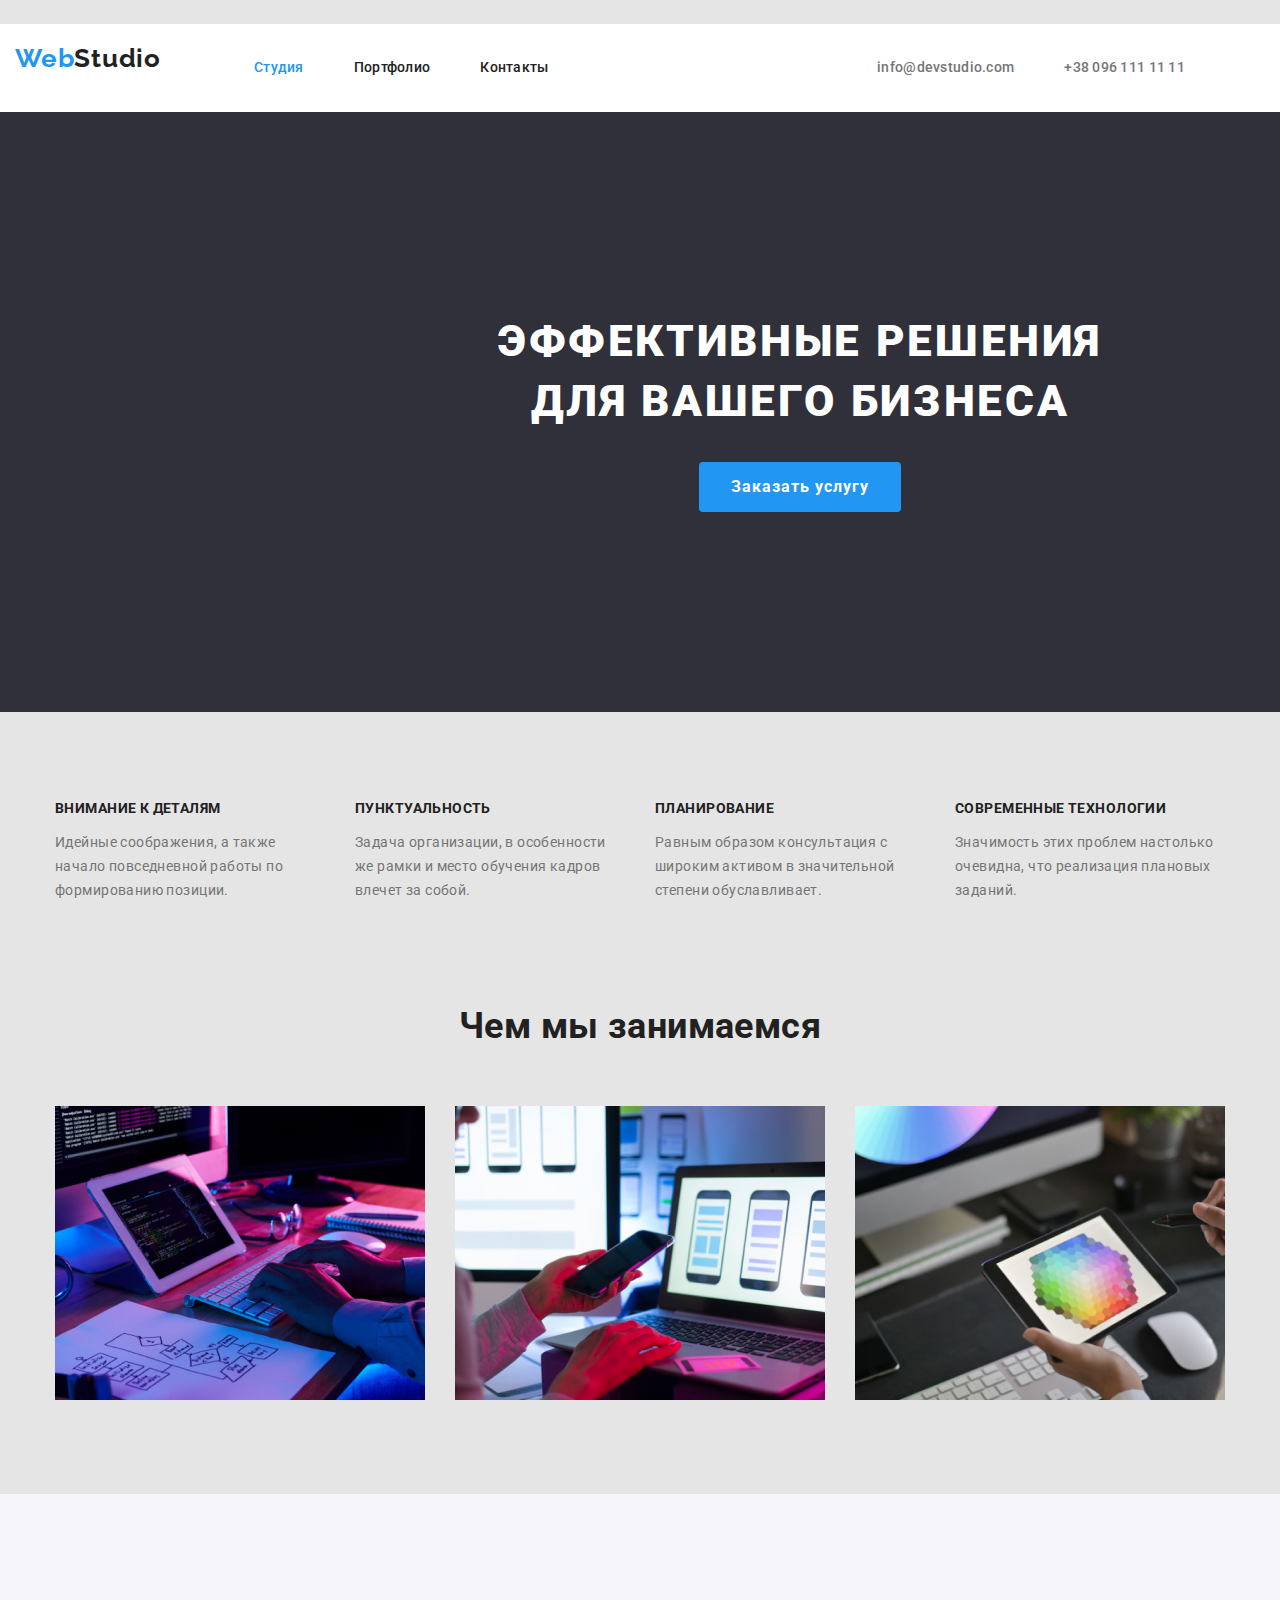
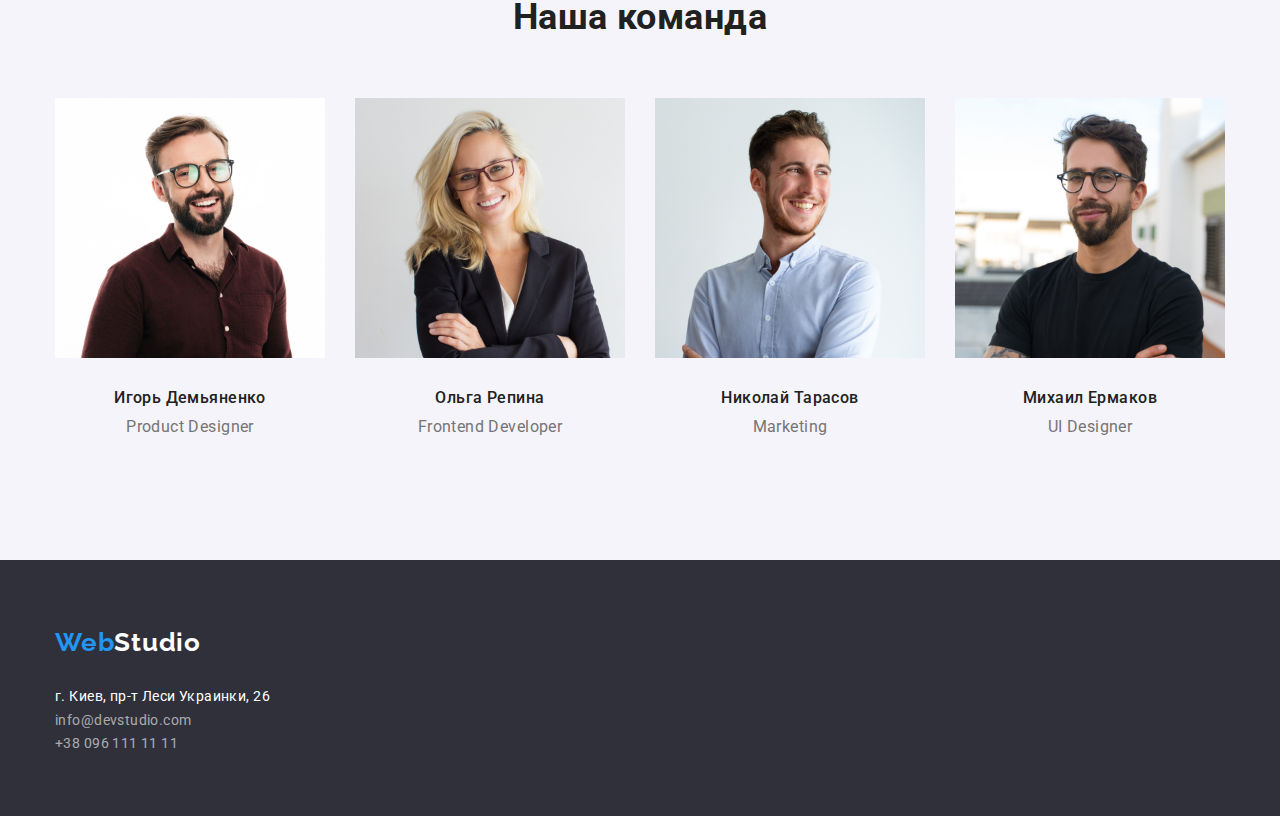
==== commit ca85f064: "оформляє геометрію першої сторінки" ====
--- a/index.html
+++ b/index.html
@@ -80,10 +80,10 @@
         <section class="section">
             <div class="container">
                 <h3 class="section-title">Чем мы занимаемся</h3>
-                <ul class="list">
-                    <li> <img src="./images/work_1.jpg" alt="разработка сайтов" width="370"></li>    
-                    <li><img src="./images/work_2.jpg" alt="разработка телефонных приложений" width="370"></li>
-                    <li><img src="./images/work_3.jpg" alt="дизайн" width="370"></li>
+                <ul class="list work">
+                    <li class="work-item fleximg"><img src="./images/work_1.jpg" alt="разработка сайтов" width="370"></li>    
+                    <li class="work-item fleximg"><img src="./images/work_2.jpg" alt="разработка телефонных приложений" width="370"></li>
+                    <li class="work-item fleximg"><img src="./images/work_3.jpg" alt="дизайн" width="370"></li>
                 </ul> 
             </div>
         </section>
@@ -91,21 +91,21 @@
         <section class="section bg-color-blu">
             <div class="container">
                 <h3 class="section-title">Наша команда</h3>
-                <ul class="list">
-                    <li><img src="./images/product_designer.jpg" alt="Игорь Демьяненко Product Designer" width="270"/>
-                        <h3 class="section-title-mini">Игорь Демьяненко</h3>
+                <ul class="list work">
+                    <li class="fleximg"><img src="./images/product_designer.jpg" alt="Игорь Демьяненко Product Designer" width="270"/>
+                        <h3 class="section-title-mini workers-text">Игорь Демьяненко</h3>
                         <p lang="en" class="paragraf">Product Designer</p>
                     </li>
-                    <li><img src="./images/frontend_developer.jpg" alt="Ольга Репина Frontend Developer" width="270"/>
-                        <h3 class="section-title-mini">Ольга Репина</h3>
+                    <li class="fleximg"><img src="./images/frontend_developer.jpg" alt="Ольга Репина Frontend Developer" width="270"/>
+                        <h3 class="section-title-mini workers-text">Ольга Репина</h3>
                         <p lang="en" class="paragraf">Frontend Developer</p>
                     </li>
-                    <li><img src="./images/marketing.jpg" alt="Николай Тарасов Marketing" width="270"/>
-                        <h3 class="section-title-mini">Николай Тарасов</h3>
+                    <li class="fleximg"><img src="./images/marketing.jpg" alt="Николай Тарасов Marketing" width="270"/>
+                        <h3 class="section-title-mini workers-text">Николай Тарасов</h3>
                         <p lang="en" class="paragraf">Marketing</p>
                     </li>
-                    <li><img src="./images/uidesigner.jpg" alt="Михаил Ермаков UI Designer" width="270"/>
-                        <h3 class="section-title-mini">Михаил Ермаков</h3>
+                    <li class="fleximg"><img src="./images/uidesigner.jpg" alt="Михаил Ермаков UI Designer" width="270"/>
+                        <h3 class="section-title-mini workers-text">Михаил Ермаков</h3>
                         <p lang="en" class="paragraf">UI Designer</p>
                     </li>  
                 </ul>
@@ -113,8 +113,8 @@
         </section>
     </main>
 
-<footer class="bg-color-dark">
-    <div class="container">
+<footer class="bg-color-dark-footer">
+    <div class="container footer-container">
         <a href="index.html#studia" class="logo logo-color-footer link-hf">
             <span class="logo-color">Web</span>Studio
         </a>
@@ -125,8 +125,7 @@
                 <li><a href="tel:+380961111111" class="link footer-text mt-color">+38 096 111 11 11</a></li>
             </ul>
         </address>
-      
-    </div>  
+    </div>
 </footer>
 
   </body>
--- a/css/styles.css
+++ b/css/styles.css
@@ -73,7 +73,8 @@
 }
 
 .link-hf {
-    width: 145px;
+    display: inline-block;
+    margin-bottom: 20px;
 }
 
 .link:hover,
@@ -169,7 +170,7 @@
     line-height: 1.66;
     text-align: center;
     margin-bottom: 50px;
-    
+
 }
 
 
@@ -221,6 +222,7 @@
     font-size: 16px;
     line-height: 1.187;
     text-align: center;
+    margin-bottom: 30px;
 }
 
 .paragraf-ptf {
@@ -232,6 +234,9 @@
     font-weight: 400;
     font-size: 14px;
     line-height: 1.71;
+    margin-top: 0;
+    margin-bottom: 9px;
+    bottom: 0;
     }
 
 .address-color {
@@ -248,10 +253,17 @@
 
 
 /* стилі для фону */
+.bg-color-dark,
+.bg-color-dark-footer{
+    background-color: var(--bg-dark-color); 
+}
 .bg-color-dark {
-    background-color: var(--bg-dark-color);
     height: 600px;
-    
+}
+
+.footer-container {
+    padding-bottom: 60px;
+    padding-top: 60px;
 }
 
 .bg-color-white {
@@ -261,6 +273,8 @@
 
 .bg-color-blu {
     background: var(--bg-color-blu);
+    padding-top: 94px;
+
 }
 
 
@@ -299,7 +313,7 @@
 }
 
 .section {
-    margin-bottom: 94px;
+    padding-bottom: 94px;
 }
  /* флексбокси у решти контейнерыв */
 .flexbox {
@@ -309,11 +323,50 @@
 }
 .content-box {
     width: calc((100% - 30px) / 4);
+    flex-basis: 270px;
 }
 
 .benefits {
     margin-top: 85px;
 }
 
-
-
+/* стилы для блокыв з картинками */
+.work {
+    display: flex;
+    flex-wrap: wrap;
+    margin-left: -30px;
+    margin-top: -30px;
+}
+
+.work-item {
+    flex-basis: calc(100% / 3 - 30px);
+}
+
+.fleximg {
+    margin-left: 30px;
+    margin-top: 30px;
+    text-align: center;
+}
+
+.workers {
+    flex-basis: calc(100% / 4 - 30px);
+}
+
+
+/* приховуэ елементи */
+.visually-hidden {
+    position: absolute !important;
+    clip: rect(1px 1px 1px 1px);
+    clip: rect(1px, 1px, 1px, 1px);
+    padding: 0 !important;
+    border: 0 !important;
+    height: 1px !important;
+    width: 1px !important;
+    overflow: hidden;
+  }
+  
+  .workers-text {
+      margin-top: 30px;
+      margin-bottom: 10px;
+  }
+
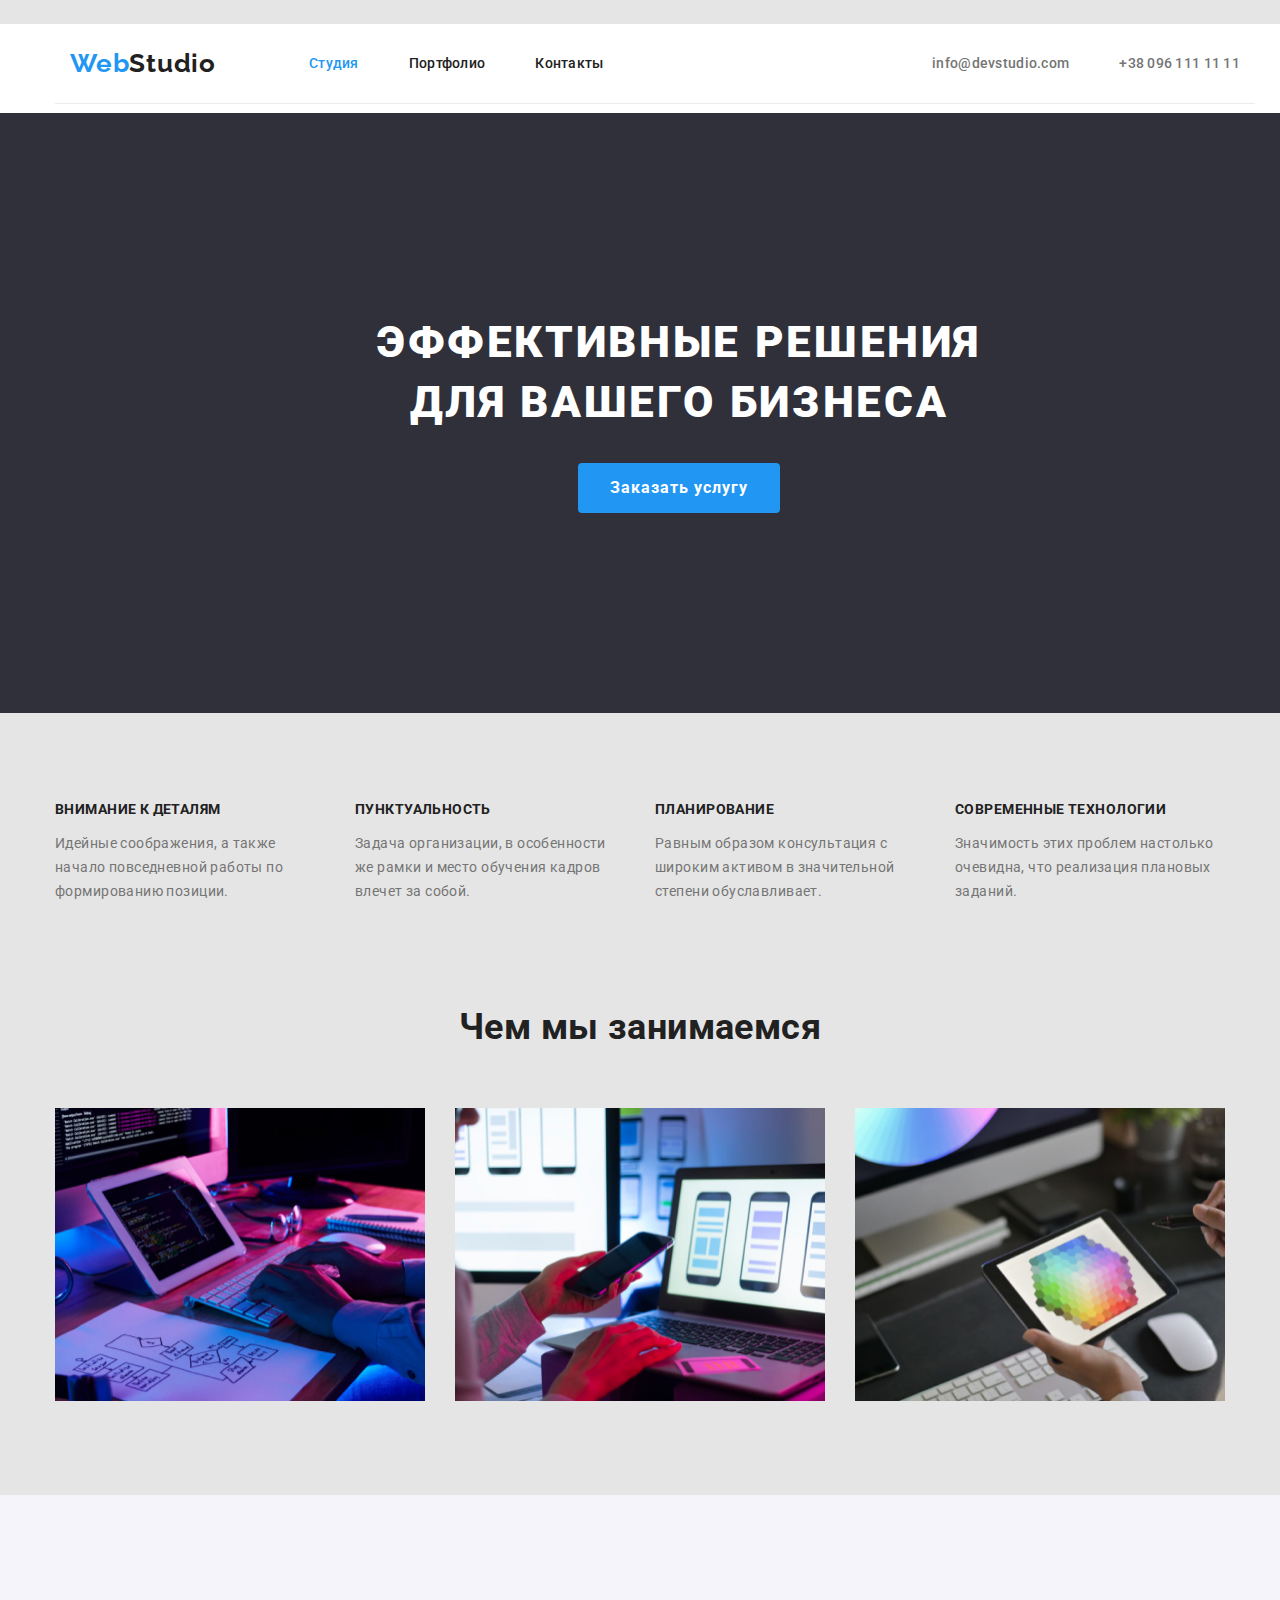
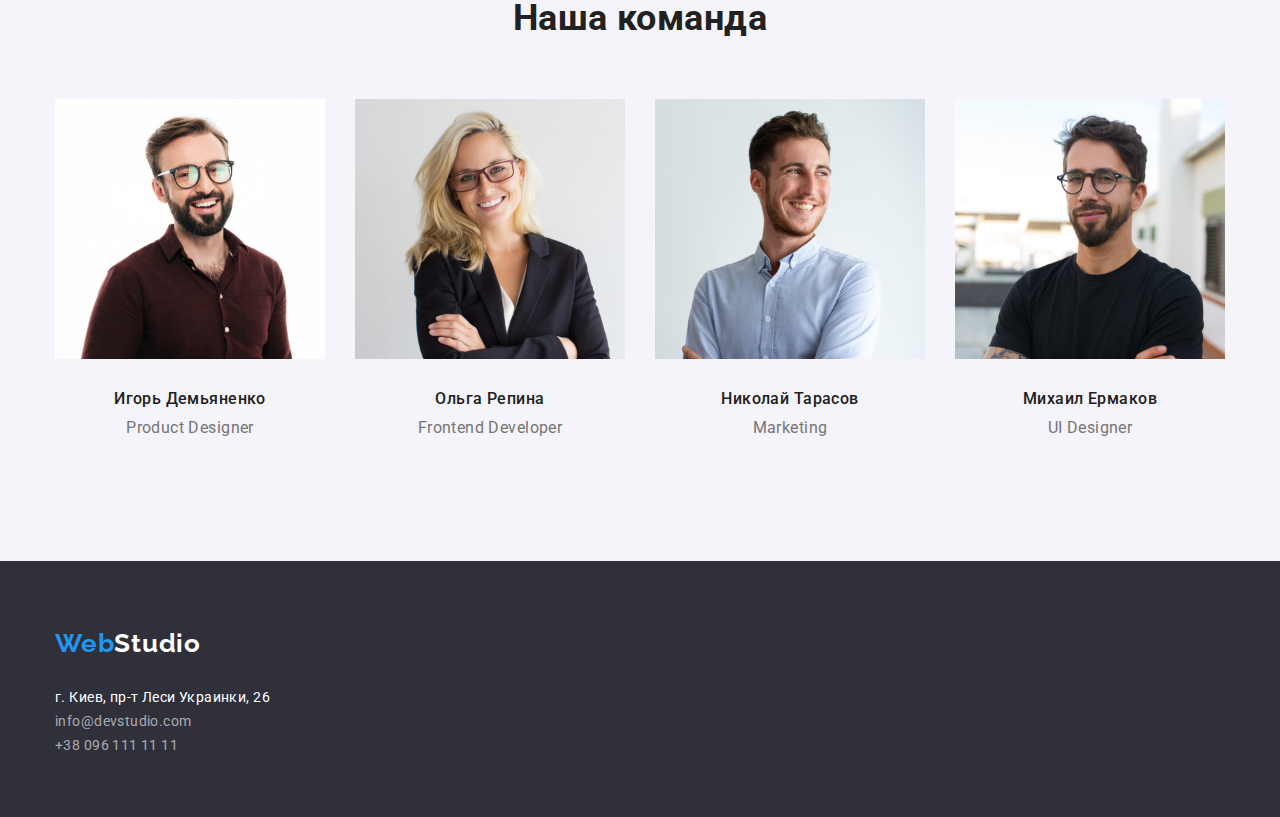
==== commit ab38a9a6: "зверстані обидві сторінки" ====
--- a/index.html
+++ b/index.html
@@ -8,10 +8,12 @@
     <link rel="stylesheet" href="https://cdnjs.cloudflare.com/ajax/libs/modern-normalize/1.0.0/modern-normalize.css">
     <link rel="stylesheet" href="./css/styles.css">
   </head>
- <body>
+ 
+<body>
     <header class="bg-color-white">
+        <div class="container">
         <div class="container header-container">
-            <a href="./index.html" class="logo logo-color-header link-hf heder-logo">
+            <a href="./index.html" class="logo logo-color-header heder-logo">
                 <span class="logo-color">Web</span>Studio
             </a>
             <nav class="navigation">
@@ -20,13 +22,12 @@
                             <a href="./index.html" class="link menu-link current">Студия</a>
                     </li>
                         <li class="menu-item"> 
-                            <a href="./portfolio.html" class="link menu-link">Портфолио</a>
+                            <a href="./portfolio.html" class="link menu-link ">Портфолио</a>
                     </li>
                         <li class="menu-item"> 
                             <a href="" class="link menu-link">Контакты</a>
                     </li>
                 </ul>  
-            
             </nav>
         
 
@@ -39,19 +40,23 @@
                     </li>
                  </ul>
         </div>
+    </div>
     </header>
     
     <main>
         <div class="bg-color-dark">
             <section>
-                <div class="container hero-content">
+                <div class="container">
+                <div class="hero-content">
                         <h1 class="page-title">Эффективные решения для вашего бизнеса</h1>
                         <button class="btn btn-studia" type="button">
                             Заказать услугу
                         </button>
                     </div>
+                </div>
             </section>
          </div>
+
 
     
         <section class="section">
--- a/css/styles.css
+++ b/css/styles.css
@@ -23,6 +23,7 @@
     --bg-color-blu: #F5F4FA;
 }
 
+
 html {
     box-sizing: border-box;
 }
@@ -67,7 +68,8 @@
 
 /* стилі для всіх ссилок */
 .link,
-.link-hf {
+.link-hf,
+.heder-logo {
     color: inherit;
     text-decoration: none;
 }
@@ -277,6 +279,11 @@
 
 }
 
+.header-container {
+    height: 80px;
+    margin-bottom: 9px;
+    border-bottom: 1px solid #ECECEC;
+}
 
 /* геометрія сторінки */
 .menu {
@@ -297,8 +304,10 @@
 }
 
 .heder-logo {
+    display: inline-block;
     margin-right: 93px;
     align-items: center;
+
 }
 
 .navigation {
@@ -308,7 +317,7 @@
 .hero-content {
     display: inline-block;
     width: 696px;
-    margin: 200px 452px;
+    margin: 200px 276px;
 
 }
 
@@ -353,7 +362,7 @@
 }
 
 
-/* приховуэ елементи */
+/* приховує елементи */
 .visually-hidden {
     position: absolute !important;
     clip: rect(1px 1px 1px 1px);
@@ -370,3 +379,21 @@
       margin-bottom: 10px;
   }
 
+  /* флекси портфоліо */
+.menu-portfolio {
+    display: flex;
+    align-items: center;
+    justify-content: center;
+    margin-bottom: 50px;
+}
+
+.menu-portfolio-item:not(:last-child) {
+    padding-right: 9px;
+}
+
+.portfolio-container {
+    padding-top: 94px;
+    padding-bottom: 94px;
+    background-color: var(--title-page-color);
+}
+
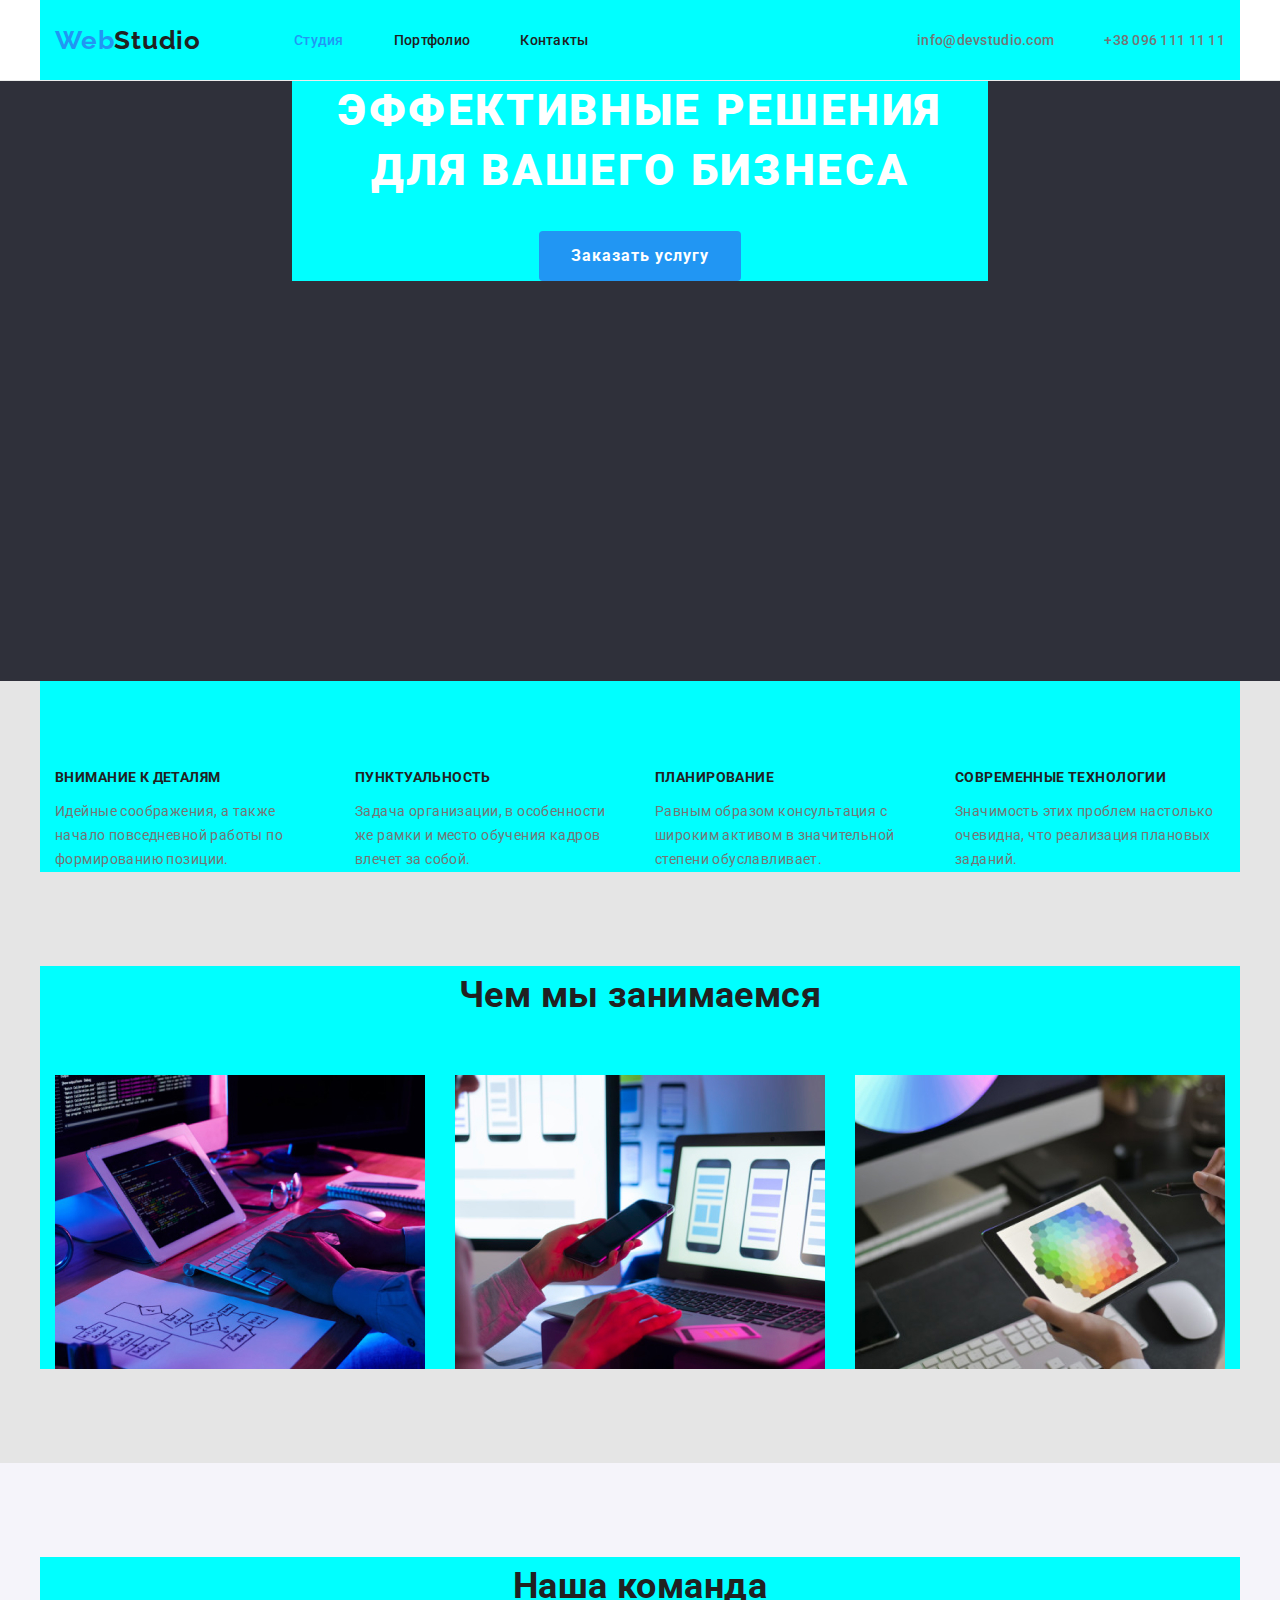
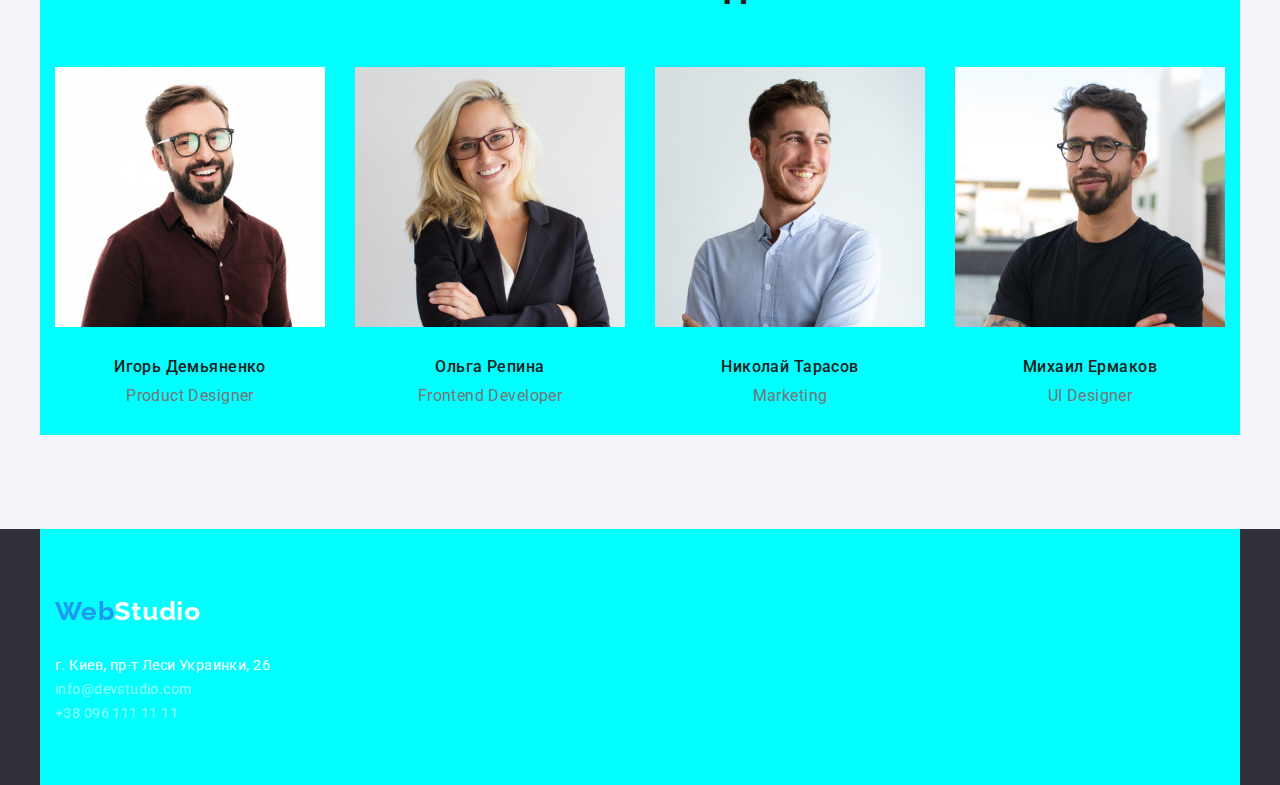
==== commit 303e9aed: "виправляє код навігації та секцій" ====
--- a/index.html
+++ b/index.html
@@ -1,81 +1,80 @@
 <!DOCTYPE html>
 <html lang="ru">
-  <head>
-    <meta charset="UTF-8" />
-    <meta name="viewport" content="width=device-width, initial-scale=1.0" />
-    <title>WebStudio</title>
-    <link href="https://fonts.googleapis.com/css2?family=Roboto:wght@400;500;700;900&display=swap" rel="stylesheet">
-    <link rel="stylesheet" href="https://cdnjs.cloudflare.com/ajax/libs/modern-normalize/1.0.0/modern-normalize.css">
-    <link rel="stylesheet" href="./css/styles.css">
-  </head>
- 
-<body>
-    <header class="bg-color-white">
-        <div class="container">
-        <div class="container header-container">
-            <a href="./index.html" class="logo logo-color-header heder-logo">
-                <span class="logo-color">Web</span>Studio
-            </a>
-            <nav class="navigation">
-                <ul class="list menu">
-                        <li class="menu-item"> 
-                            <a href="./index.html" class="link menu-link current">Студия</a>
-                    </li>
-                        <li class="menu-item"> 
-                            <a href="./portfolio.html" class="link menu-link ">Портфолио</a>
-                    </li>
-                        <li class="menu-item"> 
-                            <a href="" class="link menu-link">Контакты</a>
-                    </li>
-                </ul>  
-            </nav>
-        
+    <head>
+        <meta charset="UTF-8" />
+        <meta name="viewport" content="width=device-width, initial-scale=1.0" />
+        <title>WebStudio</title>
+        <link href="https://fonts.googleapis.com/css2?family=Roboto:wght@400;500;700;900&display=swap" rel="stylesheet">
+        <link rel="stylesheet" href="https://cdnjs.cloudflare.com/ajax/libs/modern-normalize/1.0.0/modern-normalize.css">
+        <link rel="stylesheet" href="./css/styles.css">
+      </head>
 
-                <ul class="list menu">
-                    <li class="menu-item">
-                        <a href="mailto:info@devstudio.com" class="link menu-link contacts ">info@devstudio.com</a>
-                    </li>
-                    <li class="menu-item">
-                        <a href="tel:+380961111111" class="link menu-link contacts">+38 096 111 11 11</a>
-                    </li>
-                 </ul>
-        </div>
-    </div>
-    </header>
+     <body>
+        <header class="bg-color-white">
+            <div class="container header-container">
+                <a href="./index.html" class="logo logo-color-header heder-logo">
+                    <span class="logo-color">Web</span>Studio
+                </a>
+                <nav class="navigation">
+                    <ul class="list menu">
+                            <li class="menu-item"> 
+                                <a href="./index.html" class="link menu-link current">Студия</a>
+                        </li>
+                            <li class="menu-item"> 
+                                <a href="./portfolio.html" class="link menu-link ">Портфолио</a>
+                        </li>
+                            <li class="menu-item"> 
+                                <a href="" class="link menu-link">Контакты</a>
+                        </li>
+                    </ul>  
+                </nav>
+            
+    
+                    <ul class="list menu">
+                        <li class="menu-item">
+                            <a href="mailto:info@devstudio.com" class="link menu-link contacts ">info@devstudio.com</a>
+                        </li>
+                        <li class="menu-item">
+                            <a href="tel:+380961111111" class="link menu-link contacts">+38 096 111 11 11</a>
+                        </li>
+                     </ul>
+            </div>
+        </header>
     
     <main>
-        <div class="bg-color-dark">
-            <section>
-                <div class="container">
-                <div class="hero-content">
-                        <h1 class="page-title">Эффективные решения для вашего бизнеса</h1>
-                        <button class="btn btn-studia" type="button">
+        
+        <div>
+        <section class="bg-color-dark">
+            <div class="container hero-content">
+                <h1 class="page-title">Эффективные решения для вашего бизнеса</h1>
+                    <button class="btn btn-studia" type="button">
                             Заказать услугу
-                        </button>
-                    </div>
-                </div>
-            </section>
-         </div>
+                    </button>
+            </div>
+        </section>
+    </div>
+        
 
 
     
         <section class="section">
             <div class="container">
+                <h2 class="visually-hidden">Наши преимущества</h2>
                 <ul class="list benefits flexbox">
                     <li class="content-box">
-                        <h2 class="section-title-caps">Внимание к деталям</h2>
+                        <h3 class="section-title-caps">Внимание к деталям</h3>
                         <p>Идейные соображения, а также начало повседневной работы по формированию позиции.</p>
                     </li>
                     <li class="content-box">
-                        <h2 class="section-title-caps">Пунктуальность</h2>
+                        <h3 class="section-title-caps">Пунктуальность</h3>
                         <p>Задача организации, в особенности же рамки и место обучения кадров влечет за собой.</p>
                     </li>
                     <li class="content-box">
-                        <h2 class="section-title-caps">Планирование</h2>
+                        <h3 class="section-title-caps">Планирование</h3>
                         <p>Равным образом консультация с широким активом в значительной степени обуславливает.</p>
                     </li>
                     <li class="content-box">
-                        <h2 class="section-title-caps">Современные технологии</h2>
+                        <h3 class="section-title-caps">Современные технологии</h3>
                         <p>Значимость этих проблем настолько очевидна, что реализация плановых заданий.</p>
                     </li>
                 </ul>
@@ -84,8 +83,8 @@
     
         <section class="section">
             <div class="container">
-                <h3 class="section-title">Чем мы занимаемся</h3>
-                <ul class="list work">
+                <h2 class="section-title">Чем мы занимаемся</h2>
+                <ul class="list flexbox">
                     <li class="work-item fleximg"><img src="./images/work_1.jpg" alt="разработка сайтов" width="370"></li>    
                     <li class="work-item fleximg"><img src="./images/work_2.jpg" alt="разработка телефонных приложений" width="370"></li>
                     <li class="work-item fleximg"><img src="./images/work_3.jpg" alt="дизайн" width="370"></li>
@@ -95,21 +94,21 @@
     
         <section class="section bg-color-blu">
             <div class="container">
-                <h3 class="section-title">Наша команда</h3>
-                <ul class="list work">
-                    <li class="fleximg"><img src="./images/product_designer.jpg" alt="Игорь Демьяненко Product Designer" width="270"/>
+                <h2 class="section-title">Наша команда</h2>
+                <ul class="list flexbox">
+                    <li class="content-box"><img src="./images/product_designer.jpg" alt="Игорь Демьяненко Product Designer" width="270"/>
                         <h3 class="section-title-mini workers-text">Игорь Демьяненко</h3>
                         <p lang="en" class="paragraf">Product Designer</p>
                     </li>
-                    <li class="fleximg"><img src="./images/frontend_developer.jpg" alt="Ольга Репина Frontend Developer" width="270"/>
+                    <li class="content-box"><img src="./images/frontend_developer.jpg" alt="Ольга Репина Frontend Developer" width="270"/>
                         <h3 class="section-title-mini workers-text">Ольга Репина</h3>
                         <p lang="en" class="paragraf">Frontend Developer</p>
                     </li>
-                    <li class="fleximg"><img src="./images/marketing.jpg" alt="Николай Тарасов Marketing" width="270"/>
+                    <li class="content-box"><img src="./images/marketing.jpg" alt="Николай Тарасов Marketing" width="270"/>
                         <h3 class="section-title-mini workers-text">Николай Тарасов</h3>
                         <p lang="en" class="paragraf">Marketing</p>
                     </li>
-                    <li class="fleximg"><img src="./images/uidesigner.jpg" alt="Михаил Ермаков UI Designer" width="270"/>
+                    <li class="content-box"><img src="./images/uidesigner.jpg" alt="Михаил Ермаков UI Designer" width="270"/>
                         <h3 class="section-title-mini workers-text">Михаил Ермаков</h3>
                         <p lang="en" class="paragraf">UI Designer</p>
                     </li>  
--- a/css/styles.css
+++ b/css/styles.css
@@ -1,4 +1,3 @@
-/* raleway-700 - latin_cyrillic */
 @font-face {
     font-family: 'Raleway';
     font-style: normal;
@@ -12,7 +11,14 @@
          url('../fonts/raleway/raleway-v18-latin_cyrillic-700.svg#Raleway') format('svg');
   }
 
-
+  html {
+    box-sizing: border-box;
+  }*,
+  *::before,
+  *::after {
+    box-sizing: inherit;
+  }
+  
 :root {
     --primari-text-color: #757575;
     --title-text-color: #212121;
@@ -24,10 +30,6 @@
 }
 
 
-html {
-    box-sizing: border-box;
-}
-
 body {
     font-family: "Roboto", sans-serif;
     font-weight: 400;
@@ -44,6 +46,7 @@
     padding-right: 15px;
     margin-right: auto;
     margin-left: auto;
+    background-color: aqua;
 }
 
 img {
@@ -95,17 +98,17 @@
  }
 
  .btn-studia {
-     display: flex;
-     margin: auto;
-     font-weight: 700;
-     line-height:1.87;
-     align-items: center;
-     letter-spacing: 0.06em;
-     color: var(--title-page-color);
-     background-color: var(--accent-color);
-     border: none;
-      padding: 10px 32px;
-      min-width: 200px;
+        display: flex;
+        margin: auto;
+        font-weight: 700;
+        line-height:1.87;
+        align-items: center;
+        letter-spacing: 0.06em;
+        color: var(--title-page-color);
+        background-color: var(--accent-color);
+        border: none;
+        padding: 10px 32px;
+        min-width: 200px;
 
  }
 
@@ -149,6 +152,10 @@
  /* стилі для меню */
 .menu-link,
 .contacts {
+    display: block;
+    padding-top: 32px;
+    padding-bottom: 32px;
+
     font-weight: 500;
     font-size: 14px;
     line-height: 1.142;
@@ -260,7 +267,9 @@
     background-color: var(--bg-dark-color); 
 }
 .bg-color-dark {
-    height: 600px;
+    min-height: 600px;
+    min-width: 100%;
+    
 }
 
 .footer-container {
@@ -270,7 +279,9 @@
 
 .bg-color-white {
     background: var(--title-page-color);
-    margin-top: 24px;
+    border-bottom: 1px solid #ECECEC;
+    min-height: 80px;
+
 }
 
 .bg-color-blu {
@@ -279,26 +290,26 @@
 
 }
 
-.header-container {
-    height: 80px;
-    margin-bottom: 9px;
-    border-bottom: 1px solid #ECECEC;
-}
+ /* .header-container {
+    /* min-height: 80px;
+    margin-bottom: 9px; */
+    /* border-bottom: 1px solid #ECECEC;} */
+
 
 /* геометрія сторінки */
 .menu {
-    display: inline-flex;
-
-    padding-top: 32px;
-    padding-bottom: 32px;
+    display: flex;
+
+    /* padding-top: 32px;
+    padding-bottom: 32px; */
 }
 
 .menu-item:not(:last-child) {
-    padding-right: 50px;
+    margin-right: 50px;
 }
 
 .header-container {
-    display: inline-flex;
+    display: flex;
     align-items: center;
     
 }
@@ -315,11 +326,13 @@
 }
 
 .hero-content {
-    display: inline-block;
     width: 696px;
-    margin: 200px 276px;
-
-}
+    
+    /* margin-top: 200px;  */
+   
+}
+
+.nav {margin-bottom: 9px;}
 
 .section {
     padding-bottom: 94px;
@@ -327,39 +340,60 @@
  /* флексбокси у решти контейнерыв */
 .flexbox {
     display: flex;
-    justify-content: space-between;
+    flex-wrap: wrap;
+    /* justify-content: space-between; */
     
 }
 .content-box {
-    width: calc((100% - 30px) / 4);
     flex-basis: 270px;
-}
+    margin-right: 30px;
+    margin-bottom: 30px;
+}
+
+.content-box:nth-child(4n){
+    margin-right: 0;
+}
+
+.content-box:nth-last-child(-n + 4) {
+    margin-bottom: 0;
+  }
+
 
 .benefits {
-    margin-top: 85px;
+    padding-top: 85px;
 }
 
 /* стилы для блокыв з картинками */
-.work {
+/* .work {
     display: flex;
     flex-wrap: wrap;
     margin-left: -30px;
     margin-top: -30px;
-}
-
-.work-item {
+} */
+
+/* .work-item {
     flex-basis: calc(100% / 3 - 30px);
-}
+} */
 
 .fleximg {
-    margin-left: 30px;
-    margin-top: 30px;
-    text-align: center;
-}
-
-.workers {
+    flex-basis: 370px;
+    margin-right: 30px;
+    margin-bottom: 30px;
+    
+}
+
+.fleximg:nth-child(3n){
+    margin-right: 0;
+}
+
+.fleximg:nth-last-child(-n + 3) {
+    margin-bottom: 0;
+  }
+
+/* .workers {
     flex-basis: calc(100% / 4 - 30px);
-}
+} */
+
 
 
 /* приховує елементи */
@@ -397,3 +431,5 @@
     background-color: var(--title-page-color);
 }
 
+
+
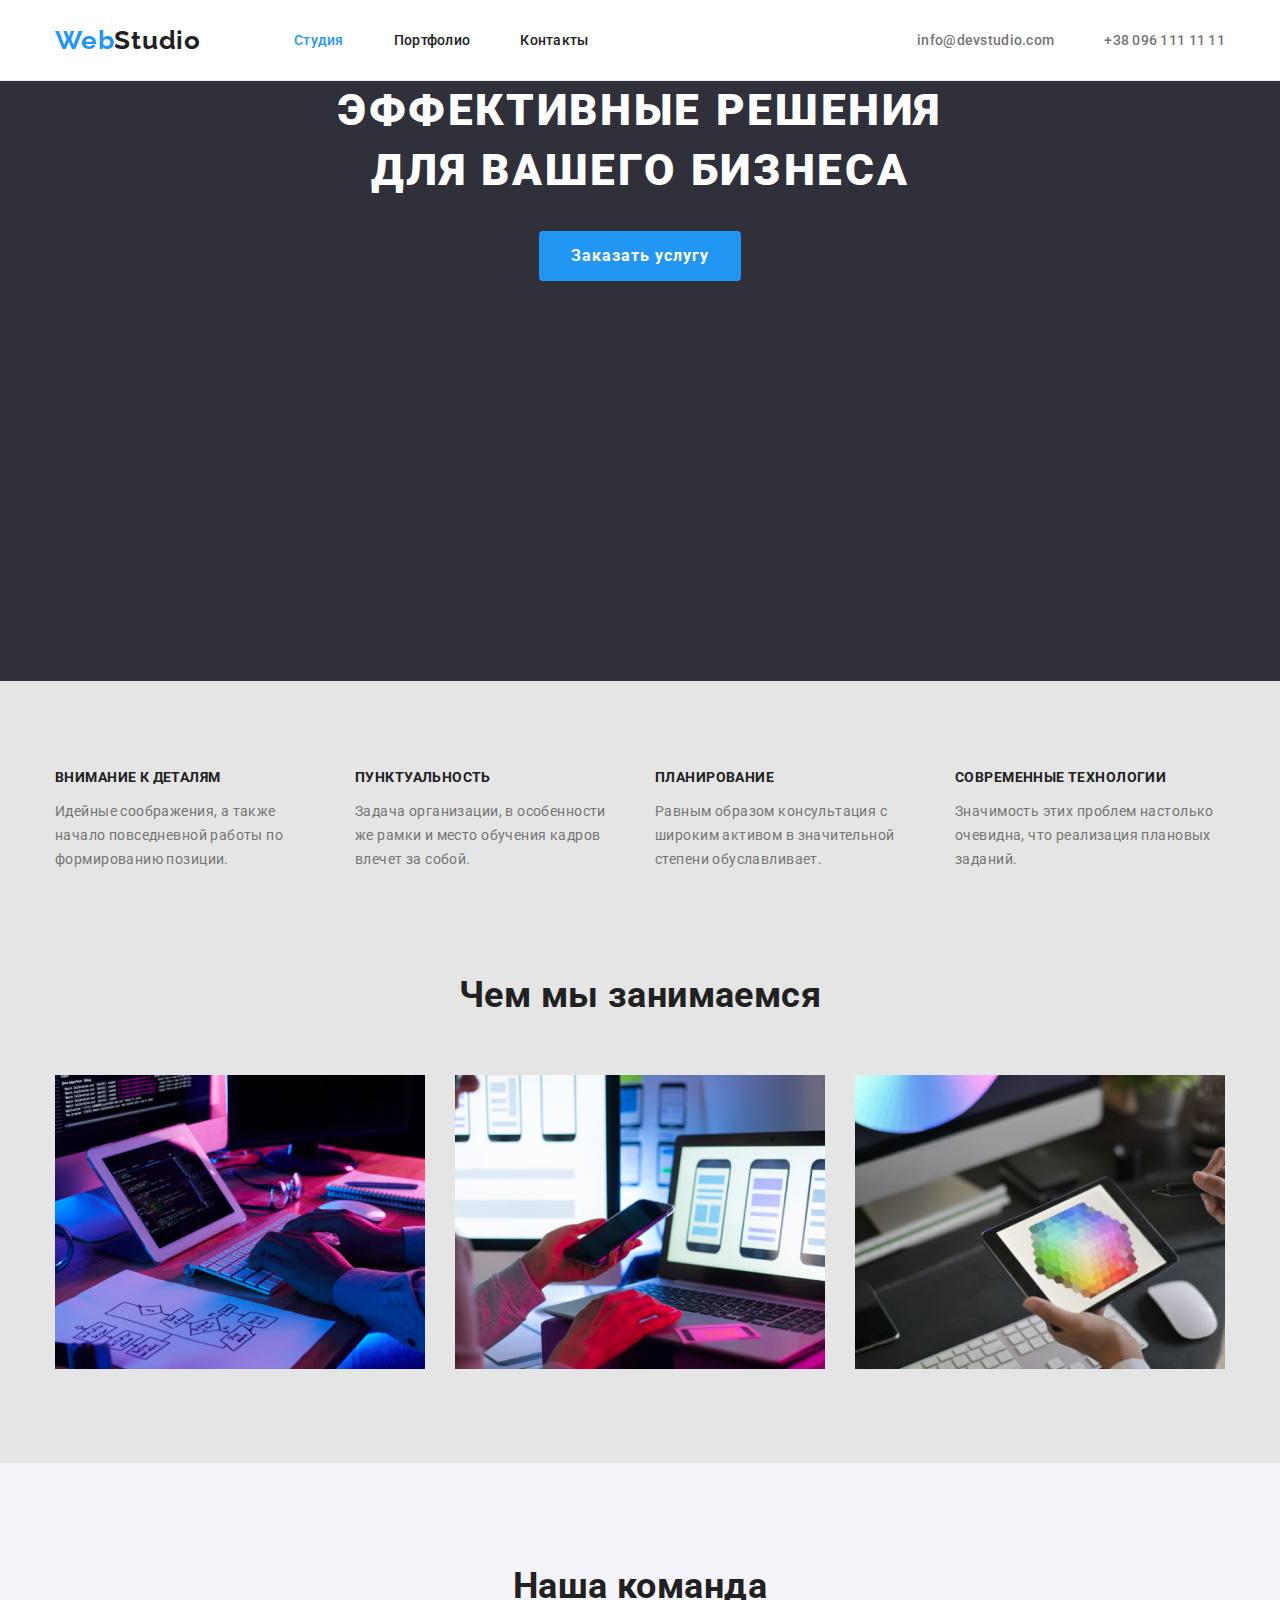
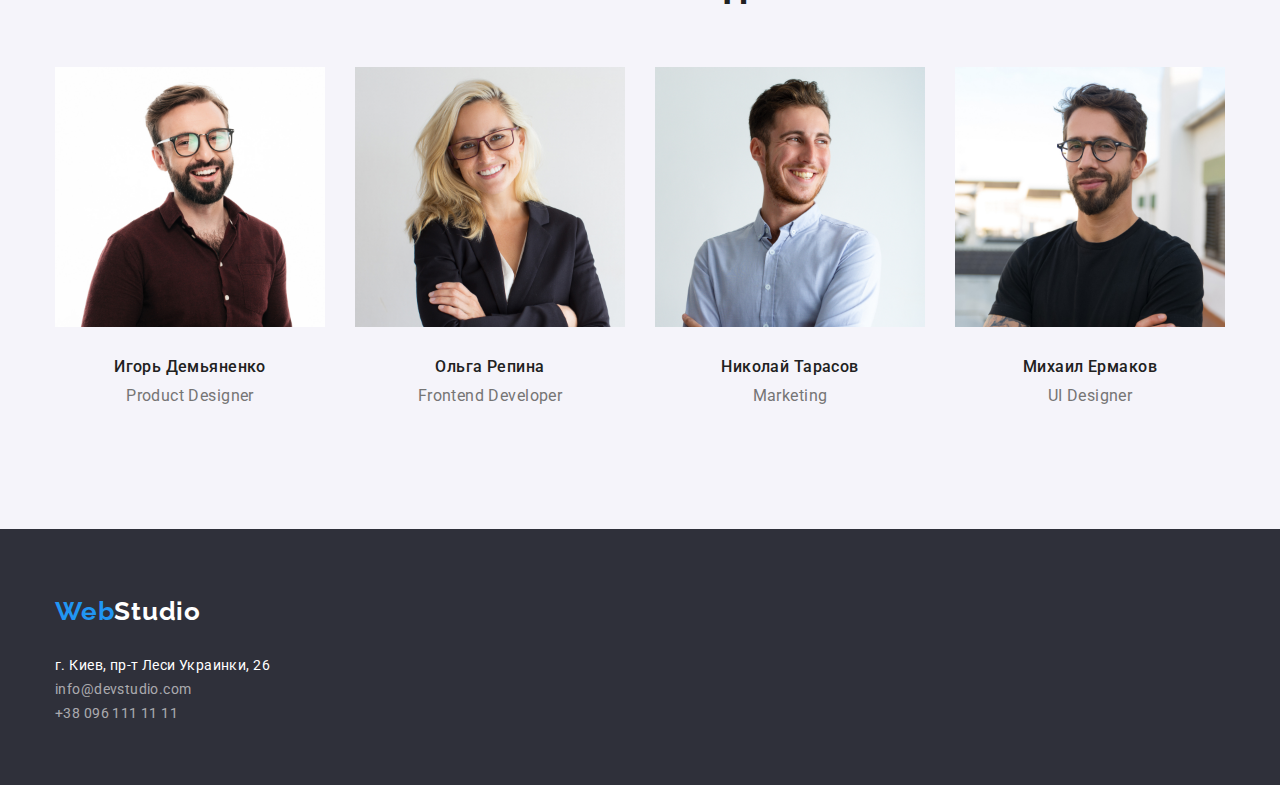
==== commit 1401ba66: "виправляэ секції другої сторінки" ====
--- a/index.html
+++ b/index.html
@@ -85,9 +85,9 @@
             <div class="container">
                 <h2 class="section-title">Чем мы занимаемся</h2>
                 <ul class="list flexbox">
-                    <li class="work-item fleximg"><img src="./images/work_1.jpg" alt="разработка сайтов" width="370"></li>    
-                    <li class="work-item fleximg"><img src="./images/work_2.jpg" alt="разработка телефонных приложений" width="370"></li>
-                    <li class="work-item fleximg"><img src="./images/work_3.jpg" alt="дизайн" width="370"></li>
+                    <li class="fleximg"><img src="./images/work_1.jpg" alt="разработка сайтов" width="370"></li>    
+                    <li class="fleximg"><img src="./images/work_2.jpg" alt="разработка телефонных приложений" width="370"></li>
+                    <li class="fleximg"><img src="./images/work_3.jpg" alt="дизайн" width="370"></li>
                 </ul> 
             </div>
         </section>
--- a/css/styles.css
+++ b/css/styles.css
@@ -46,7 +46,6 @@
     padding-right: 15px;
     margin-right: auto;
     margin-left: auto;
-    background-color: aqua;
 }
 
 img {
@@ -216,6 +215,7 @@
     text-transform: uppercase;   
 
     margin-bottom: 30px;
+    margin-top: auto;
  }
 
  .title-progect {
@@ -268,7 +268,7 @@
 }
 .bg-color-dark {
     min-height: 600px;
-    min-width: 100%;
+    
     
 }
 
@@ -290,18 +290,14 @@
 
 }
 
- /* .header-container {
-    /* min-height: 80px;
-    margin-bottom: 9px; */
-    /* border-bottom: 1px solid #ECECEC;} */
+
 
 
 /* геометрія сторінки */
 .menu {
     display: flex;
 
-    /* padding-top: 32px;
-    padding-bottom: 32px; */
+
 }
 
 .menu-item:not(:last-child) {
@@ -311,6 +307,7 @@
 .header-container {
     display: flex;
     align-items: center;
+    
     
 }
 
@@ -327,9 +324,8 @@
 
 .hero-content {
     width: 696px;
-    
-    /* margin-top: 200px;  */
-   
+
+
 }
 
 .nav {margin-bottom: 9px;}
@@ -341,7 +337,7 @@
 .flexbox {
     display: flex;
     flex-wrap: wrap;
-    /* justify-content: space-between; */
+   
     
 }
 .content-box {
@@ -364,16 +360,6 @@
 }
 
 /* стилы для блокыв з картинками */
-/* .work {
-    display: flex;
-    flex-wrap: wrap;
-    margin-left: -30px;
-    margin-top: -30px;
-} */
-
-/* .work-item {
-    flex-basis: calc(100% / 3 - 30px);
-} */
 
 .fleximg {
     flex-basis: 370px;
@@ -390,9 +376,7 @@
     margin-bottom: 0;
   }
 
-/* .workers {
-    flex-basis: calc(100% / 4 - 30px);
-} */
+
 
 
 
